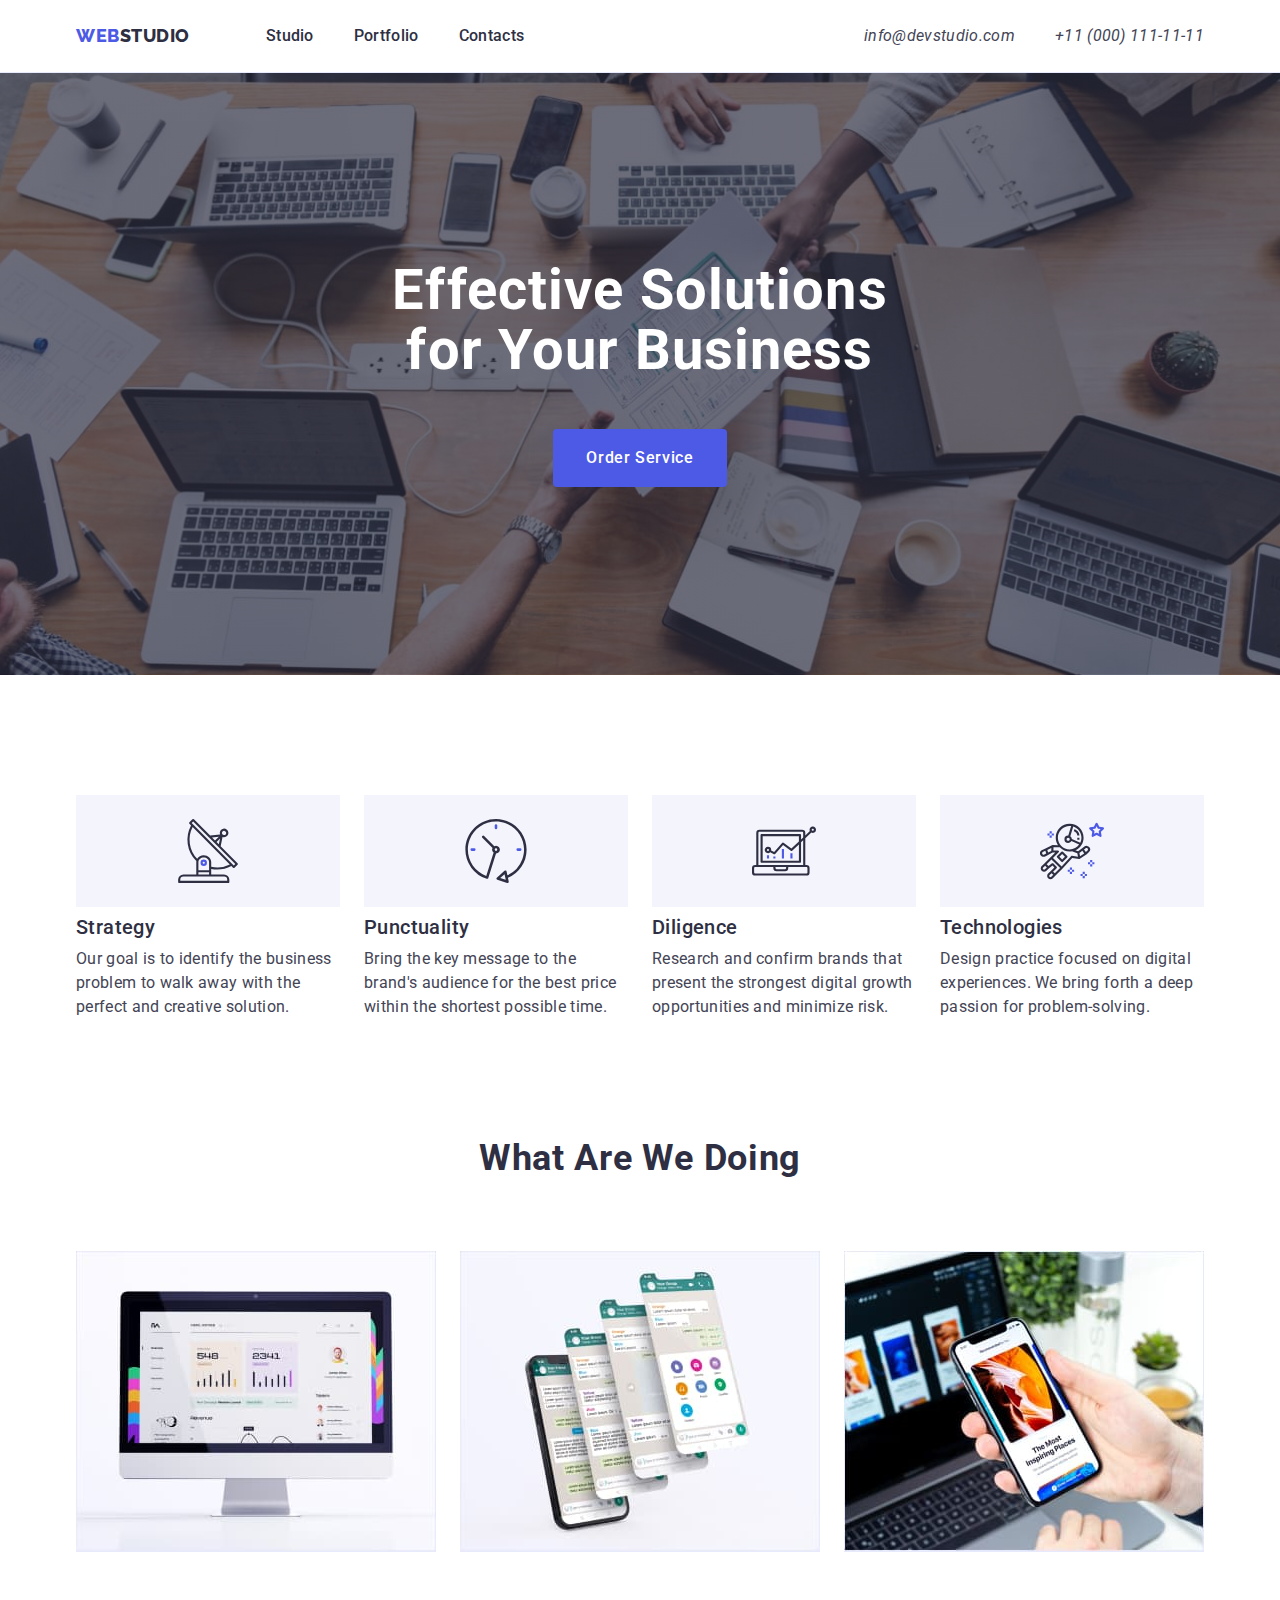
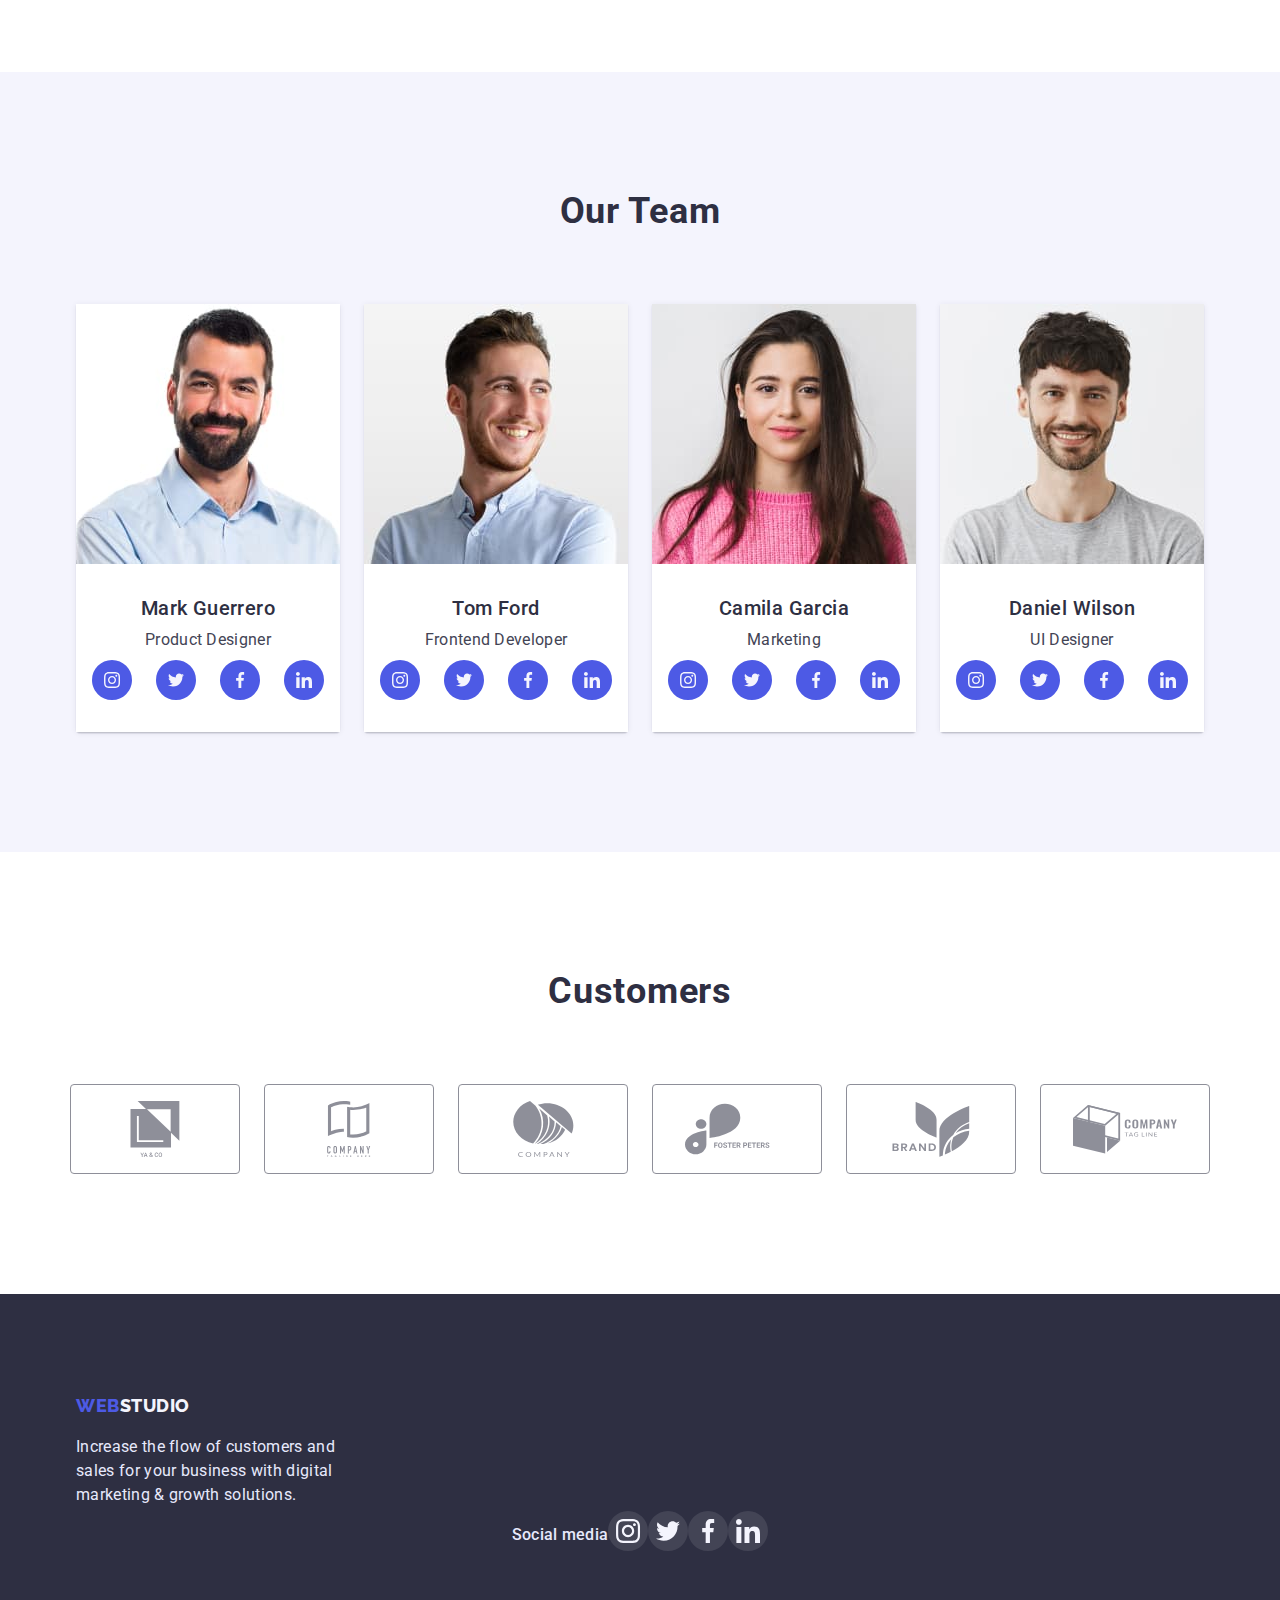
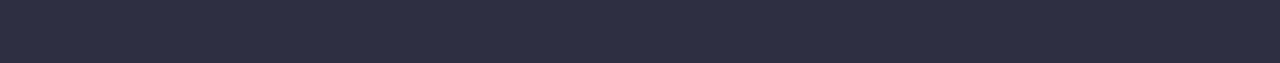
==== index.html @ e07c9d2b "Update index.html" ====
<!DOCTYPE html>
<html lang="en">
  <head>
    <meta charset="UTF-8" />
    <meta http-equiv="X-UA-Compatible" content="IE=edge" />
    <meta name="viewport" content="width=device-width, initial-scale=1.0" />
    <title>Studio</title>
    <link
      rel="stylesheet"
      href="https://cdnjs.cloudflare.com/ajax/libs/modern-normalize/1.1.0/modern-normalize.min.css"
      class=""
    />
    <link rel="preconnect" href="https://fonts.googleapis.com" />
    <link rel="preconnect" href="https://fonts.gstatic.com" crossorigin />
    <link
      href="https://fonts.googleapis.com/css2?family=Raleway:wght@800&family=Roboto:wght@400;500;700;900&display=swap"
      rel="stylesheet"
    />
    <link rel="stylesheet" href="./css/style.css" />
  </head>
  <body class="page">
    <!-- HEADER -->
    <header class="page-header">
      <!-- HEADER NAVIGATION -->
      <div class="container">
        <nav class="main-nav">
          <a class="logo" href="./index.html"
            ><span class="web">WEB</span><span class="studio">STUDIO</span></a
          >
          <ul class="site-nav list">
            <li class="item"><a href="./index.html" class="link">Studio</a></li>
            <li class="item">
              <a href="./portfolio.html" class="link">Portfolio</a>
            </li>
            <li class="item"><a href="" class="link">Contacts</a></li>
          </ul>

          <!-- CONTACTS -->
          <address class="main-contacts">
            <ul class="contacts list">
              <li class="item">
                <a href="mailto:info@devstudio.com" class="link"
                  >info@devstudio.com</a
                >
              </li>
              <li class="item">
                <a href="tel:+110001111111" class="link">
                  +11 (000) 111-11-11</a
                >
              </li>
            </ul>
          </address>
        </nav>
      </div>
    </header>

    <!-- MAIN CONTENT -->
    <main>
      <!-- HERO -->
      <section class="hero">
        <div class="container">
          <h1 class="hero-title">
            Effective Solutions <br />
            for Your Business
          </h1>
          <button type="button" class="header-button">Order Service</button>
        </div>
      </section>

      <!-- OUR FEATURES -->
      <section class="section">
        <!--HIDDEN H2 SECTION -->
        <h2 class="hidden">Section2</h2>
        <div class="container">
          <ul class="feature-list list">
            <li class="item icon-strategy">
              <h3 class="title">Strategy</h3>
              <p>
                Our goal is to identify the business problem to walk away with
                the perfect and creative solution.
              </p>
            </li>
            <li class="item icon-punctuality">
              <h3 class="title">Punctuality</h3>
              <p>
                Bring the key message to the brand's audience for the best price
                within the shortest possible time.
              </p>
            </li>
            <li class="item icon-diligence">
              <h3 class="title">Diligence</h3>
              <p>
                Research and confirm brands that present the strongest digital
                growth opportunities and minimize risk.
              </p>
            </li>
            <li class="item item-technologies">
              <h3 class="title">Technologies</h3>
              <p>
                Design practice focused on digital experiences. We bring forth a
                deep passion for problem-solving.
              </p>
            </li>
          </ul>
        </div>
      </section>

      <!-- WHAT ARE WE DOING SECTION -->
      <section class="section no-padding">
        <div class="container">
          <h2 class="section-title centered">What are we doing</h2>
          <ul class="our-work list">
            <li class="item">
              <img src="./images/img1.jpg" alt="What we can do 1" width="360" />
            </li>
            <li class="item">
              <img src="./images/img2.jpg" alt="What we can do 2" width="360" />
            </li>
            <li class="item">
              <img src="./images/img3.jpg" alt="What we can do 3" width="360" />
            </li>
          </ul>
        </div>
      </section>

      <!-- OUR TEAM -->
      <section class="section our-team">
        <div class="container">
          <h2 class="section-title centered">Our Team</h2>
          <ul class="team-list list">
            <li class="item">
              <img src="./images/photo1.jpg" alt="Mard Guerrero" width="264" />
              <div class="team">
                <h3 class="title">Mark Guerrero</h3>
                <p class="text">Product Designer</p>
                <div class="svg-container">
                  <svg class="social">
                    <use href="./images/symbol-defs.svg#icon-instagram-1"></use>
                  </svg>
                  <svg class="social">
                    <use href="./images/symbol-defs.svg#icon-twitter-1"></use>
                  </svg>
                  <svg class="social">
                    <use href="./images/symbol-defs.svg#icon-facebook-1"></use>
                  </svg>
                  <svg class="social">
                    <use href="./images/symbol-defs.svg#icon-linkedin-1"></use>
                  </svg>
                </div>
              </div>
            </li>
            <li class="item">
              <img src="./images/photo2.jpg" alt="Tom Ford" width="264" />
              <div class="team">
                <h3 class="title">Tom Ford</h3>
                <p class="text">Frontend Developer</p>
                <div class="svg-container">
                  <svg class="social">
                    <use
                      class="soc-icons"
                      href="./images/symbol-defs.svg#icon-instagram-1"
                    ></use>
                  </svg>
                  <svg class="social">
                    <use
                      class="soc-icons"
                      href="./images/symbol-defs.svg#icon-twitter-1"
                    ></use>
                  </svg>
                  <svg class="social">
                    <use
                      class="soc-icons"
                      href="./images/symbol-defs.svg#icon-facebook-1"
                    ></use>
                  </svg>
                  <svg class="social">
                    <use
                      class="soc-icons"
                      href="./images/symbol-defs.svg#icon-linkedin-1"
                    ></use>
                  </svg>
                </div>
              </div>
            </li>
            <li class="item">
              <img src="./images/photo3.jpg" alt="Camila Garcia" width="264" />
              <div class="team">
                <h3 class="title">Camila Garcia</h3>
                <p class="text">Marketing</p>
                <div class="svg-container">
                  <svg class="social">
                    <use
                      class="soc-icons"
                      href="./images/symbol-defs.svg#icon-instagram-1"
                    ></use>
                  </svg>
                  <svg class="social">
                    <use
                      class="soc-icons"
                      href="./images/symbol-defs.svg#icon-twitter-1"
                    ></use>
                  </svg>
                  <svg class="social">
                    <use
                      class="soc-icons"
                      href="./images/symbol-defs.svg#icon-facebook-1"
                    ></use>
                  </svg>
                  <svg class="social">
                    <use
                      class="soc-icons"
                      href="./images/symbol-defs.svg#icon-linkedin-1"
                    ></use>
                  </svg>
                </div>
              </div>
            </li>
            <li class="item">
              <img src="./images/photo4.jpg" alt="Daniel Wilson" width="264" />
              <div class="team">
                <h3 class="title">Daniel Wilson</h3>
                <p class="text">UI Designer</p>
                <div class="svg-container">
                  <svg class="social">
                    <use
                      class="soc-icons"
                      href="./images/symbol-defs.svg#icon-instagram-1"
                    ></use>
                  </svg>
                  <svg class="social">
                    <use
                      class="soc-icons"
                      href="./images/symbol-defs.svg#icon-twitter-1"
                    ></use>
                  </svg>
                  <svg class="social">
                    <use
                      class="soc-icons"
                      href="./images/symbol-defs.svg#icon-facebook-1"
                    ></use>
                  </svg>
                  <svg class="social">
                    <use
                      class="soc-icons"
                      href="./images/symbol-defs.svg#icon-linkedin-1"
                    ></use>
                  </svg>
                </div>
              </div>
            </li>
          </ul>
        </div>
      </section>

      <!-- CUSTOMERS SECTION -->
      <section class="section">
        <h2 class="section-title centered">Customers</h2>
        <div class="container">
          <ul class="customers-list list">
            <li class="item">
              <div class="customers-container">
                <svg class="customers">
                  <use
                    href="./images/symbol-defs.svg#icon-company1"
                    class="customers-icon"
                  ></use>
                </svg>
              </div>
            </li>
            <li class="item">
              <div class="customers-container">
                <svg class="customers">
                  <use
                    href="./images/symbol-defs.svg#icon-company2"
                    class="customers-icon"
                  ></use>
                </svg>
              </div>
            </li>
            <li class="item">
              <div class="customers-container">
                <svg class="customers">
                  <use
                    href="./images/symbol-defs.svg#icon-company3"
                    class="customers-icon"
                  ></use>
                </svg>
              </div>
            </li>
            <li class="item">
              <div class="customers-container">
                <svg class="customers">
                  <use
                    href="./images/symbol-defs.svg#icon-company4"
                    class="customers-icon"
                  ></use>
                </svg>
              </div>
            </li>
            <li class="item">
              <div class="customers-container">
                <svg class="customers">
                  <use
                    href="./images/symbol-defs.svg#icon-company5"
                    class="customers-icon"
                  ></use>
                </svg>
              </div>
            </li>
            <li class="item">
              <div class="customers-container">
                <svg class="customers">
                  <use
                    href="./images/symbol-defs.svg#icon-company6"
                    class="customers-icon"
                  ></use>
                </svg>
              </div>
            </li>
          </ul>
        </div>
      </section>
    </main>

    <!-- FOOTER -->
    <footer class="footer">
      <div class="container">
        <a class="footer-logo" href="./index.html"
          ><span class="web">WEB</span><span class="studio">STUDIO</span></a
        >
        <p class="footer-text">
          Increase the flow of customers and sales for your business with
          digital marketing & growth solutions.
        </p>
        <div>
          <ul class="footer-social list">
            <p class="sec-footer-text">Social media</p>
            <li class="item">
              <svg class="footer-ico">
                <use href="./images/symbol-defs.svg#icon-instdark"></use>
              </svg>
            </li>
            <li class="item">
              <svg class="footer-ico">
                <use href="./images/symbol-defs.svg#icon-twitdark"></use>
              </svg>
            </li>
            <li class="item">
              <svg class="footer-ico">
                <use href="./images/symbol-defs.svg#icon-facedark"></use>
              </svg>
            </li>
            <li class="item">
              <svg class="footer-ico">
                <use href="./images/symbol-defs.svg#icon-indark"></use>
              </svg>
            </li>
          </ul>
        </div>
      </div>
    </footer>
  </body>
</html>
---- css/style.css ----
:root {
  --primary-text-color: #434455;
  --title-text-color: #2e2f42;
  --accent-color: #4d5ae5;
  --primary-bg-color: #ffffff;
  --sec-logo-color: #f4f4fd;
  --border-color: #e7e9fc;
  --black-color: #000000;
  --white-color: #ffffff;
  --sec-bg-color: #2e2f42;
  --sec-border-color: #8e8f99;
}

body {
  background-color: var(--primary-bg-color);
  color: var(--primary-text-color);

  font-family: "Roboto", sans-serif;
  font-weight: 400;
  font-size: 16px;
  line-height: 1.5;
  letter-spacing: 0.02em;
}

/* TOOLS */
.hidden {
  display: none;
}

.list {
  list-style: none;
  padding: 0;
  margin: 0;
}

.container {
  margin-left: auto;
  margin-right: auto;
  width: 1158px;
  padding-left: 15px;
  padding-right: 15px;
  /* outline: 2px solid tomato; */
}

/* PAGE HEADER */
.page-header {
  border-bottom: 1px solid var(--border-color);
  border-bottom: 1px solid #e7e9fc;
  box-shadow: 0px 2px 1px rgba(46, 47, 66, 0.08),
    0px 1px 1px rgba(46, 47, 66, 0.16), 0px 1px 6px rgba(46, 47, 66, 0.08);
}

img {
  display: block;
}

/* LOGO */
.logo {
  text-decoration: none;
}

.logo .studio,
.logo .web {
  text-decoration: none;
  color: var(--title-text-color);
  font-family: "Raleway", cursive;
  font-weight: 800;
  font-size: 18px;
  line-height: 1.33;
  letter-spacing: 0.03em;
}

.logo .web {
  color: var(--accent-color);
}

.footer-logo {
  text-decoration: none;
}

.footer-logo .web,
.footer-logo .studio {
  text-decoration: none;
  color: var(--accent-color);
  font-family: "Raleway", cursive;
  font-weight: 800;
  font-size: 18px;
  line-height: 1.33;
  letter-spacing: 0.03em;
}

.footer-logo .studio {
  color: var(--sec-logo-color);
}

/* HEADER NAVIGATION AND CONTACTS */
.main-nav {
  display: flex;
  align-items: center;
}

.main-contacts {
  display: flex;
  margin-left: auto;
}

.site-nav {
  display: flex;
  margin-left: 76px;
}

.contacts {
  display: flex;
}

.site-nav .item + .item,
.contacts .item + .item {
  margin-left: 40px;
}

.site-nav .link {
  display: block;
  padding-top: 24px;
  padding-bottom: 24px;

  color: var(--title-text-color);
  font-weight: 500;
  text-decoration: none;
}

.contacts .link {
  display: block;
  padding-top: 24px;
  padding-bottom: 24px;

  color: var(--primary-text-color);
  text-decoration: none;
}

.site-nav .link:hover,
.site-nav .link:focus {
  color: var(--accent-color);
}

.contacts .link:hover,
.contacts .link:focus {
  color: var(--accent-color);
}

/* HERO */
.hero-title {
  color: var(--white-color);
  font-weight: 700;
  font-size: 56px;
  line-height: 1.07;
  letter-spacing: 0.02em;

  margin-top: 0;
  margin-bottom: 48px;
}

.hero {
  text-align: center;
  max-width: 1440px;
  background-color: var(--sec-bg-color);
  background-image: linear-gradient(
      to right,
      rgba(46, 47, 66, 0.7),
      rgba(46, 47, 66, 0.7)
    ),
    url(../images/people-office\ 1.jpg);
  background-repeat: no-repeat;
  background-position: center;
  background-size: cover;
  margin-left: auto;
  margin-right: auto;
  padding-top: 188px;
  padding-bottom: 188px;
}

/* BUTTONS AND FILTERS-BUTTON */
.header-button {
  display: inline-block;
  color: var(--white-color);
  background-color: var(--accent-color);
  min-width: 169px;

  padding: 16px 32px;
  border-radius: 4px;

  cursor: pointer;
  font-weight: 500;
  font-size: 16px;
  line-height: 1.5;
  letter-spacing: 0.04em;
  text-decoration: none;
  text-align: center;
  border: 1px solid transparent;
}

.filters {
  /* background-color: tomato; */
  display: flex;
  justify-content: center;
  margin-bottom: 72px;
}

.filters .item + .item {
  margin-left: 24px;
}

.filters .link {
  display: inline-block;
  color: var(--accent-color);

  border-radius: 4px;
  padding: 12px 24px;
  font-weight: 500;
  font-size: 16px;
  line-height: 1.5;
  letter-spacing: 0.04em;
  text-decoration: none;
  border: none;
  cursor: pointer;
}

.filters .link:hover,
.filters .link:active {
  background-color: var(--accent-color);
  color: var(--white-color);
  box-shadow: 0px 3px 1px rgba(0, 0, 0, 0.1), 0px 2px 1px rgba(0, 0, 0, 0.08),
    0px 2px 2px rgba(0, 0, 0, 0.12);
  border-radius: 4px;
}

/* WHAT WE CAN DO */
.our-work {
  display: flex;
}

.our-work .item {
  border-bottom: 1px solid var(--border-color);
}

.our-work .item + .item {
  margin-left: 24px;
}

/* SECTIONS */
.section-title.centered {
  margin-top: 0;
  margin-bottom: 72px;
  text-align: center;
}

.section.no-padding {
  padding-top: 0;
  padding-bottom: 120px;
}

.section-title {
  margin-top: 0;
  margin-bottom: 0;
  color: var(--title-text-color);

  font-weight: 700;
  font-size: 36px;
  line-height: 1.11;

  letter-spacing: 0.02em;
  text-transform: capitalize;
}

.section {
  padding-top: 120px;
  padding-bottom: 120px;
}

.section-portfolio {
  padding-top: 96px;
  padding-bottom: 120px;
}

/* TEAM LIST */
.team-list .title {
  margin-top: 0;
  margin-bottom: 8px;

  color: var(--title-text-color);
  font-weight: 500;
  font-size: 20px;
  line-height: 1.2;
  letter-spacing: 0.02em;

  text-align: center;
}

.team-list .text {
  text-align: center;
  margin-top: 0;
  margin-bottom: 0;
}

.team-list {
  flex-wrap: wrap;
  display: flex;
}

.team-list .item + .item {
  margin-left: 24px;
}

.our-team {
  background-color: var(--sec-logo-color);
}

.team {
  background-color: var(--white-color);
  padding: 32px 16px 32px 16px;
}

.team-list .item {
  box-shadow: 0px 1px 6px rgba(46, 47, 66, 0.08),
    0px 1px 1px rgba(46, 47, 66, 0.16), 0px 2px 1px rgba(46, 47, 66, 0.08);
  border-radius: 0px 0px 4px 4px;
}

.social {
  padding: 0;
  border: none;
  width: 40px;
  height: 40px;
  margin-top: 8px;
  cursor: pointer;
}

.svg-container {
  display: flex;
  justify-content: center;
  align-items: center;
  margin: 0;
  padding: 0;
}

.team-list .social + .social {
  margin-left: 24px;
}

/* OUR APPROACH */
.feature-list .title {
  margin-top: 0;
  margin-bottom: 8px;

  color: var(--title-text-color);
  font-weight: 500;
  font-size: 20px;
  line-height: 1.2;
  letter-spacing: 0.02em;
}

.feature-list p {
  margin-top: 0;
  margin-bottom: 0;
}

.feature-list {
  display: flex;
}

.feature-list .item::before {
  display: block;
  content: "";
  height: 112px;
  margin-bottom: 8px;
  background-repeat: no-repeat;
  background-position: center;
  background-color: var(--sec-logo-color);
  /* outline: 1px solid black; */
}

.icon-strategy::before {
  background-image: url(../images/icon1.svg);
}

.icon-punctuality::before {
  background-image: url(../images/icon2.svg);
}

.icon-diligence::before {
  background-image: url(../images/icon3.svg);
}

.item-technologies::before {
  background-image: url(../images/icon4.svg);
}

.feature-list .item + .item {
  margin-left: 24px;
}

.feature-list .item {
  width: 264px;
}

/* OUR SERVICES */
.service-list .item {
  border-bottom: 1px solid var(--border-color);
  margin-right: 24px;
  margin-bottom: 48px;
}

.service-list .item:nth-child(3n) {
  margin-right: 0;
}

.service-list .item:nth-last-child(-n + 3) {
  margin-bottom: 0;
}

.service-list {
  display: flex;
  flex-wrap: wrap;
}

.service-list .title {
  margin-top: 0;
  margin-bottom: 8px;

  color: var(--title-text-color);
  font-weight: 500;
  font-size: 20px;
  line-height: 1.2;
  letter-spacing: 0.02em;
}

.service-list p {
  margin-top: 0;
  margin-bottom: 0;
}

.services {
  border-left: 1px solid var(--border-color);
  border-right: 1px solid var(--border-color);
  padding-top: 32px;
  padding-bottom: 32px;
  padding-left: 16px;
}

.service-list .item:hover {
  box-shadow: 0px 1px 6px rgba(46, 47, 66, 0.08),
    0px 1px 1px rgba(46, 47, 66, 0.16), 0px 2px 1px rgba(46, 47, 66, 0.08);
}

/* CUSTOMERS */
.customers-container {
  display: flex;
  justify-content: center;
  align-items: center;
  margin: 0;
  padding: 0;
}

.customers {
  width: 104px;
  height: 56px;
  border: none;
}

.customers-list {
  display: flex;
  justify-content: center;
  align-items: center;
  margin: 0;
  padding: 0;
}

.customers-list .item {
  padding: 16px 32px;
  border: none;
  border: 1px solid var(--sec-border-color);
  border-radius: 4px;
  cursor: pointer;
}

.customers-list .item + .item {
  margin-left: 24px;
}

/* FOOTER */

.footer-text {
  width: 264px;
  margin-top: 16px;
  margin-bottom: 0;
  color: var(--border-color);
}

.footer {
  margin-top: 0;
  margin-bottom: 0;
  background-color: var(--sec-bg-color);
}

.footer .container {
  padding-top: 100px;
  padding-bottom: 100px;
}

.footer-social {
  display: flex;
  align-items: center;
  justify-content: center;
}

.footer-ico {
  width: 40px;
  height: 40px;
}

.sec-footer-text {
  font-weight: 500;
  color: var(--border-color);
}
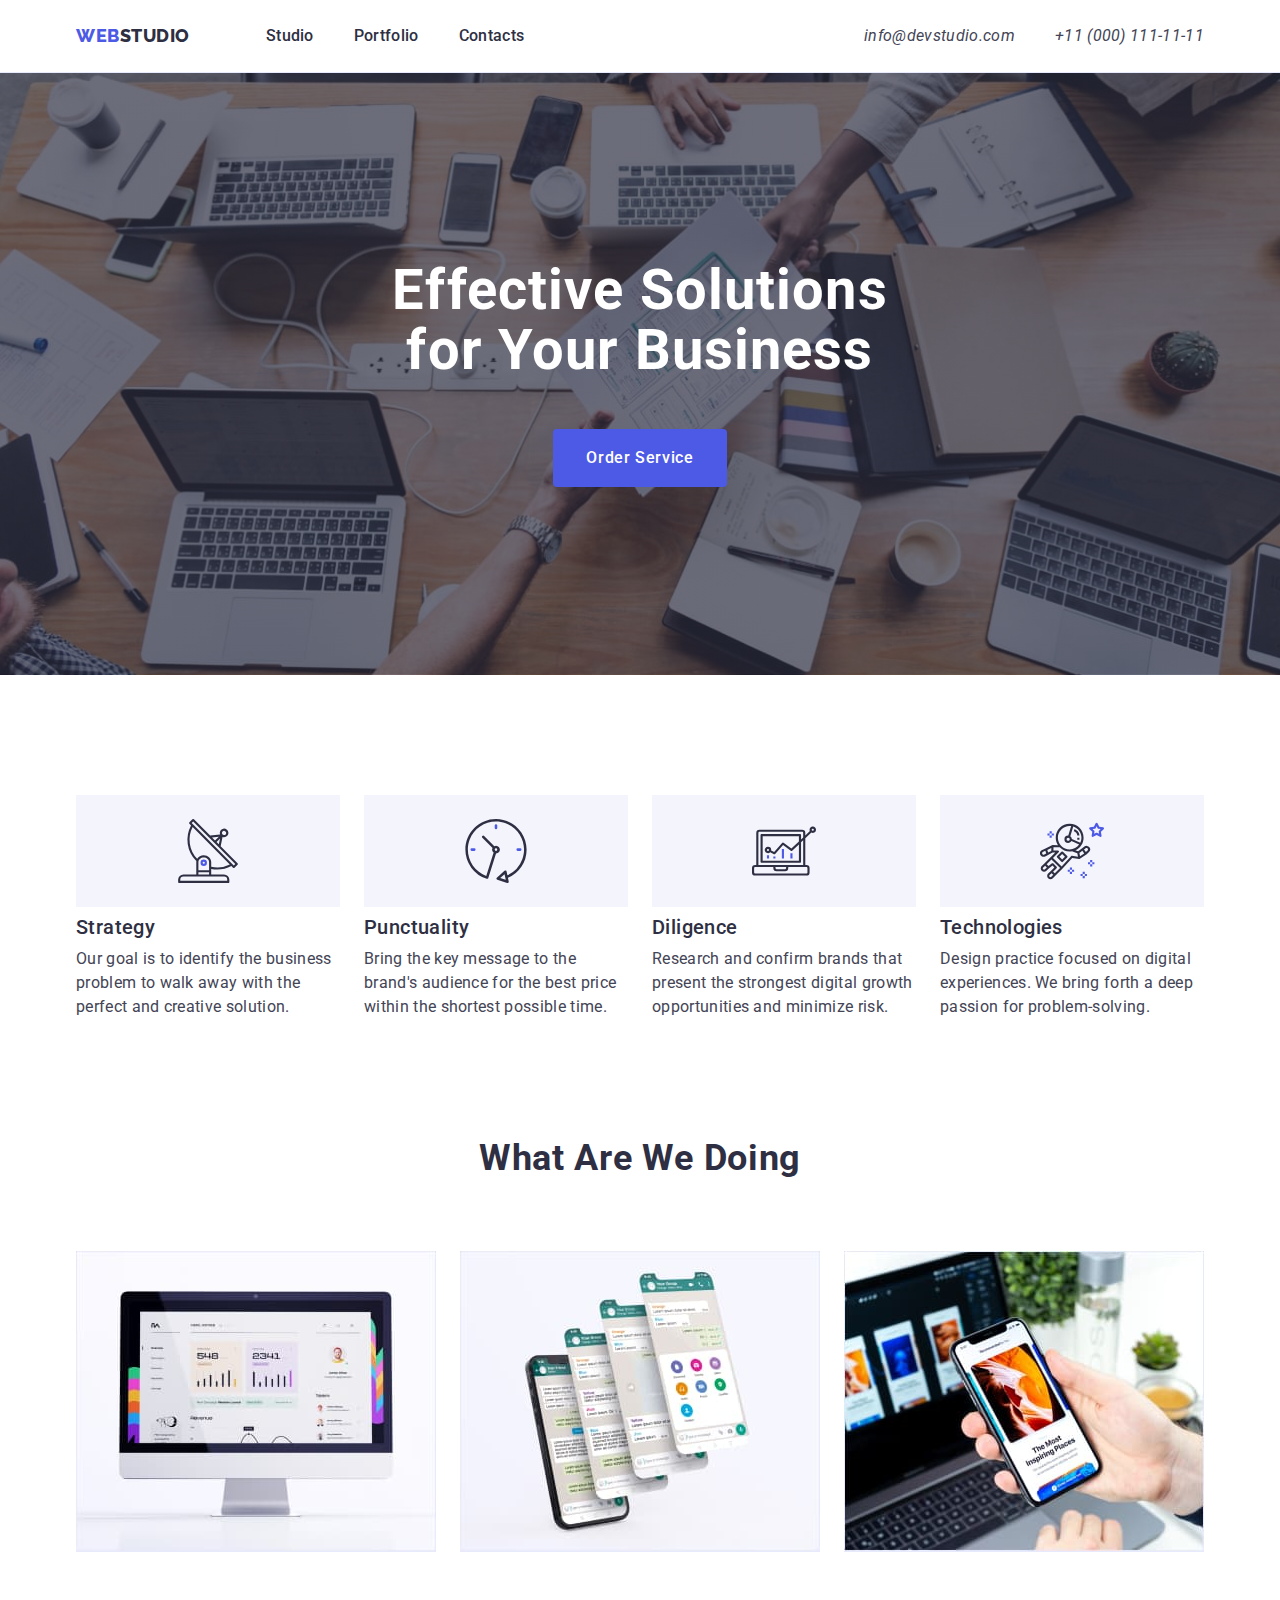
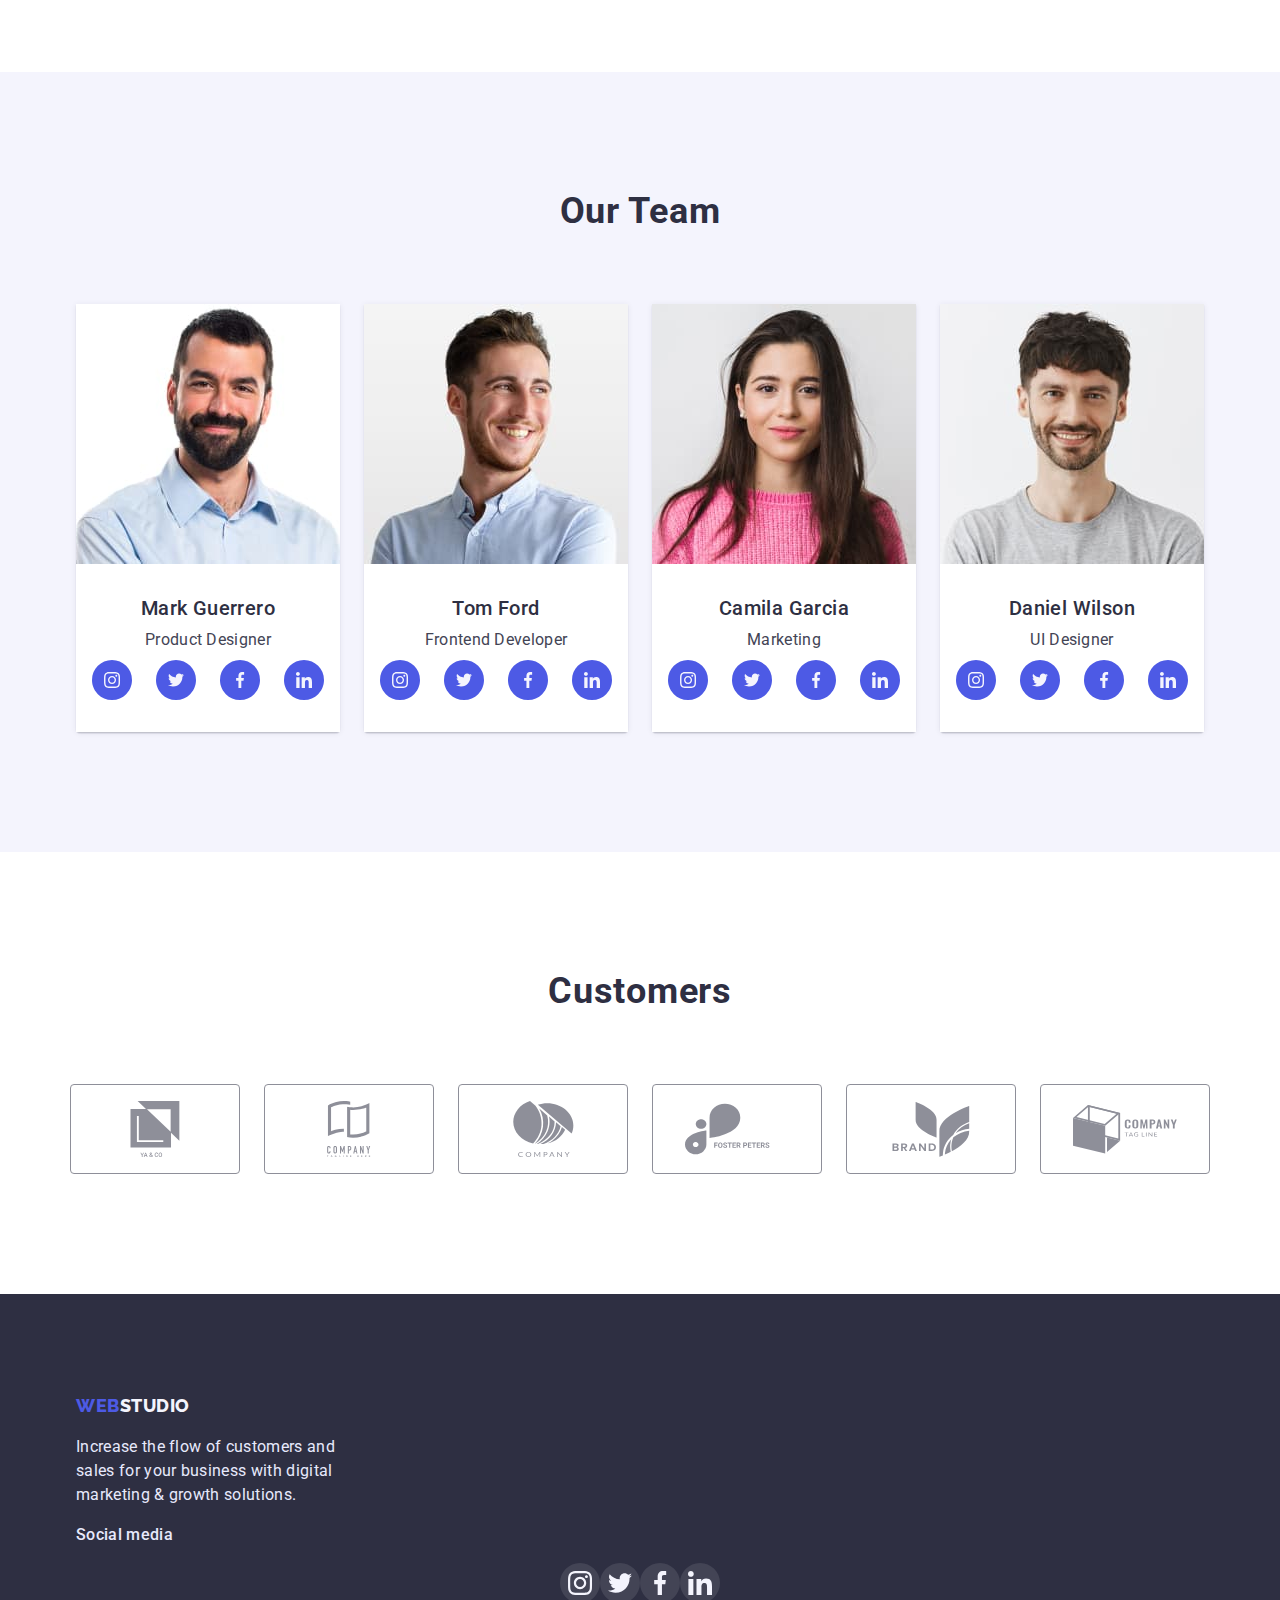
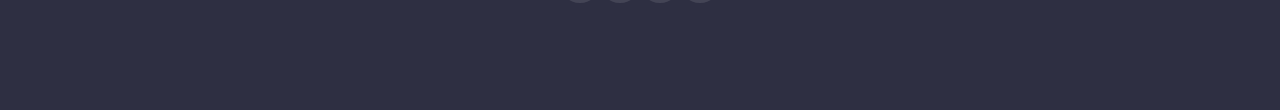
==== commit 2454ef70: "Update index.html" ====
--- a/index.html
+++ b/index.html
@@ -333,8 +333,8 @@
           digital marketing & growth solutions.
         </p>
         <div>
+          <p class="sec-footer-text">Social media</p>
           <ul class="footer-social list">
-            <p class="sec-footer-text">Social media</p>
             <li class="item">
               <svg class="footer-ico">
                 <use href="./images/symbol-defs.svg#icon-instdark"></use>
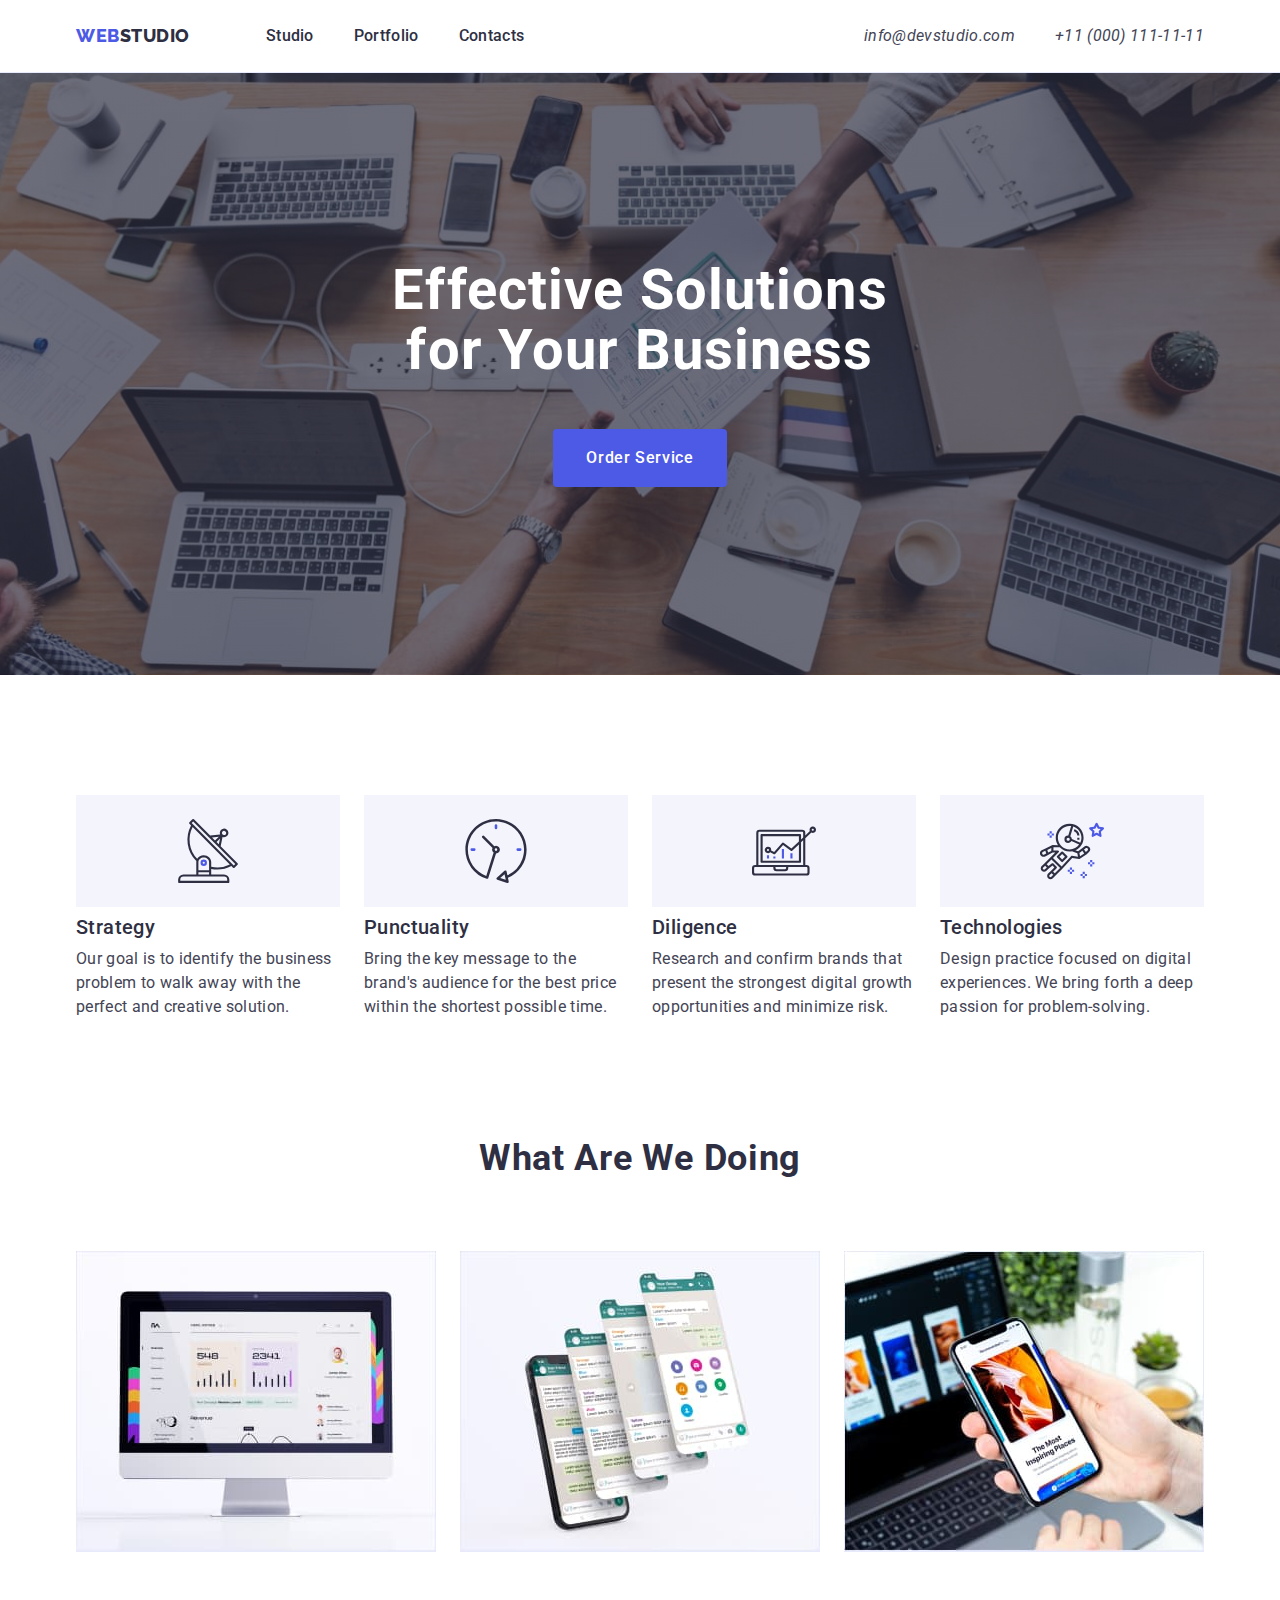
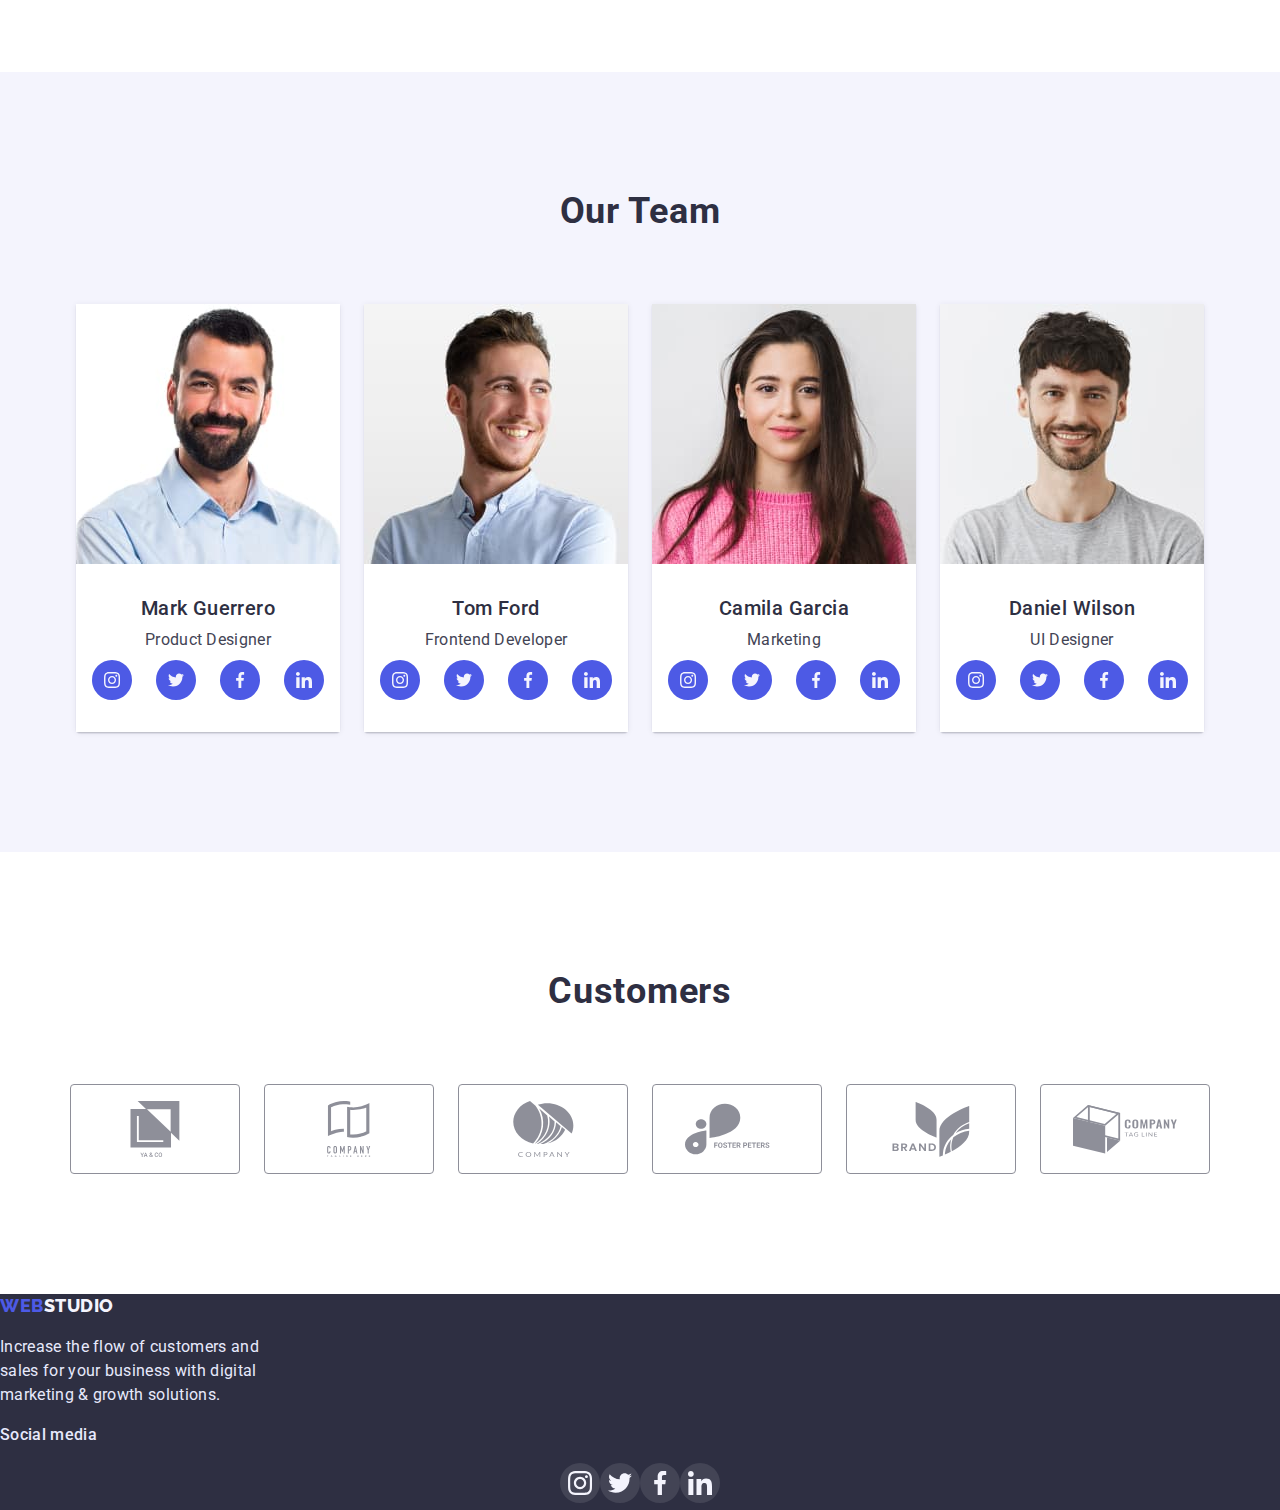
==== commit b5f935f0: "Update index.html" ====
--- a/index.html
+++ b/index.html
@@ -324,14 +324,17 @@
 
     <!-- FOOTER -->
     <footer class="footer">
-      <div class="container">
-        <a class="footer-logo" href="./index.html"
-          ><span class="web">WEB</span><span class="studio">STUDIO</span></a
-        >
-        <p class="footer-text">
-          Increase the flow of customers and sales for your business with
-          digital marketing & growth solutions.
-        </p>
+      <div class="container-footer">
+        <div classs="footer-logo-text">
+          <a class="footer-logo" href="./index.html"
+            ><span class="web">WEB</span><span class="studio">STUDIO</span></a
+          >
+          <p class="footer-text">
+            Increase the flow of customers and sales for your business with
+            digital marketing & growth solutions.
+          </p>
+        </div>
+
         <div>
           <p class="sec-footer-text">Social media</p>
           <ul class="footer-social list">
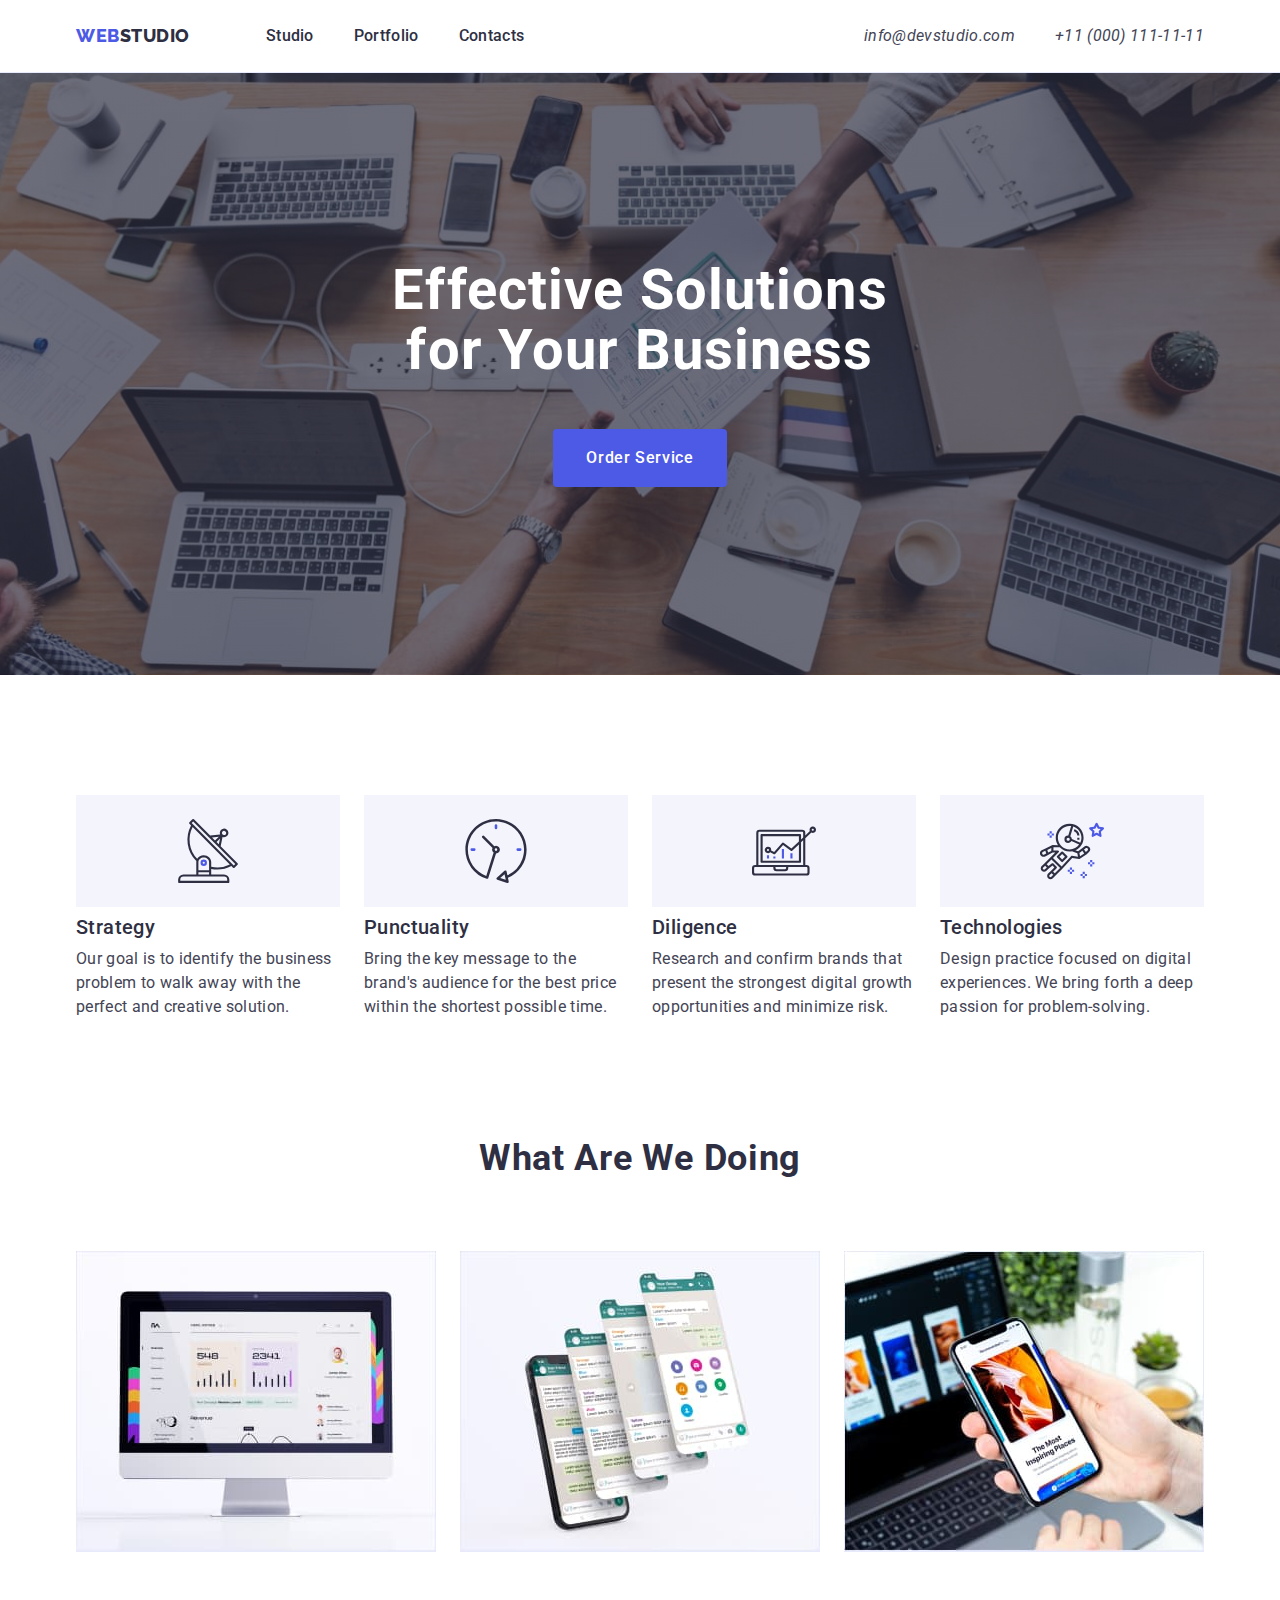
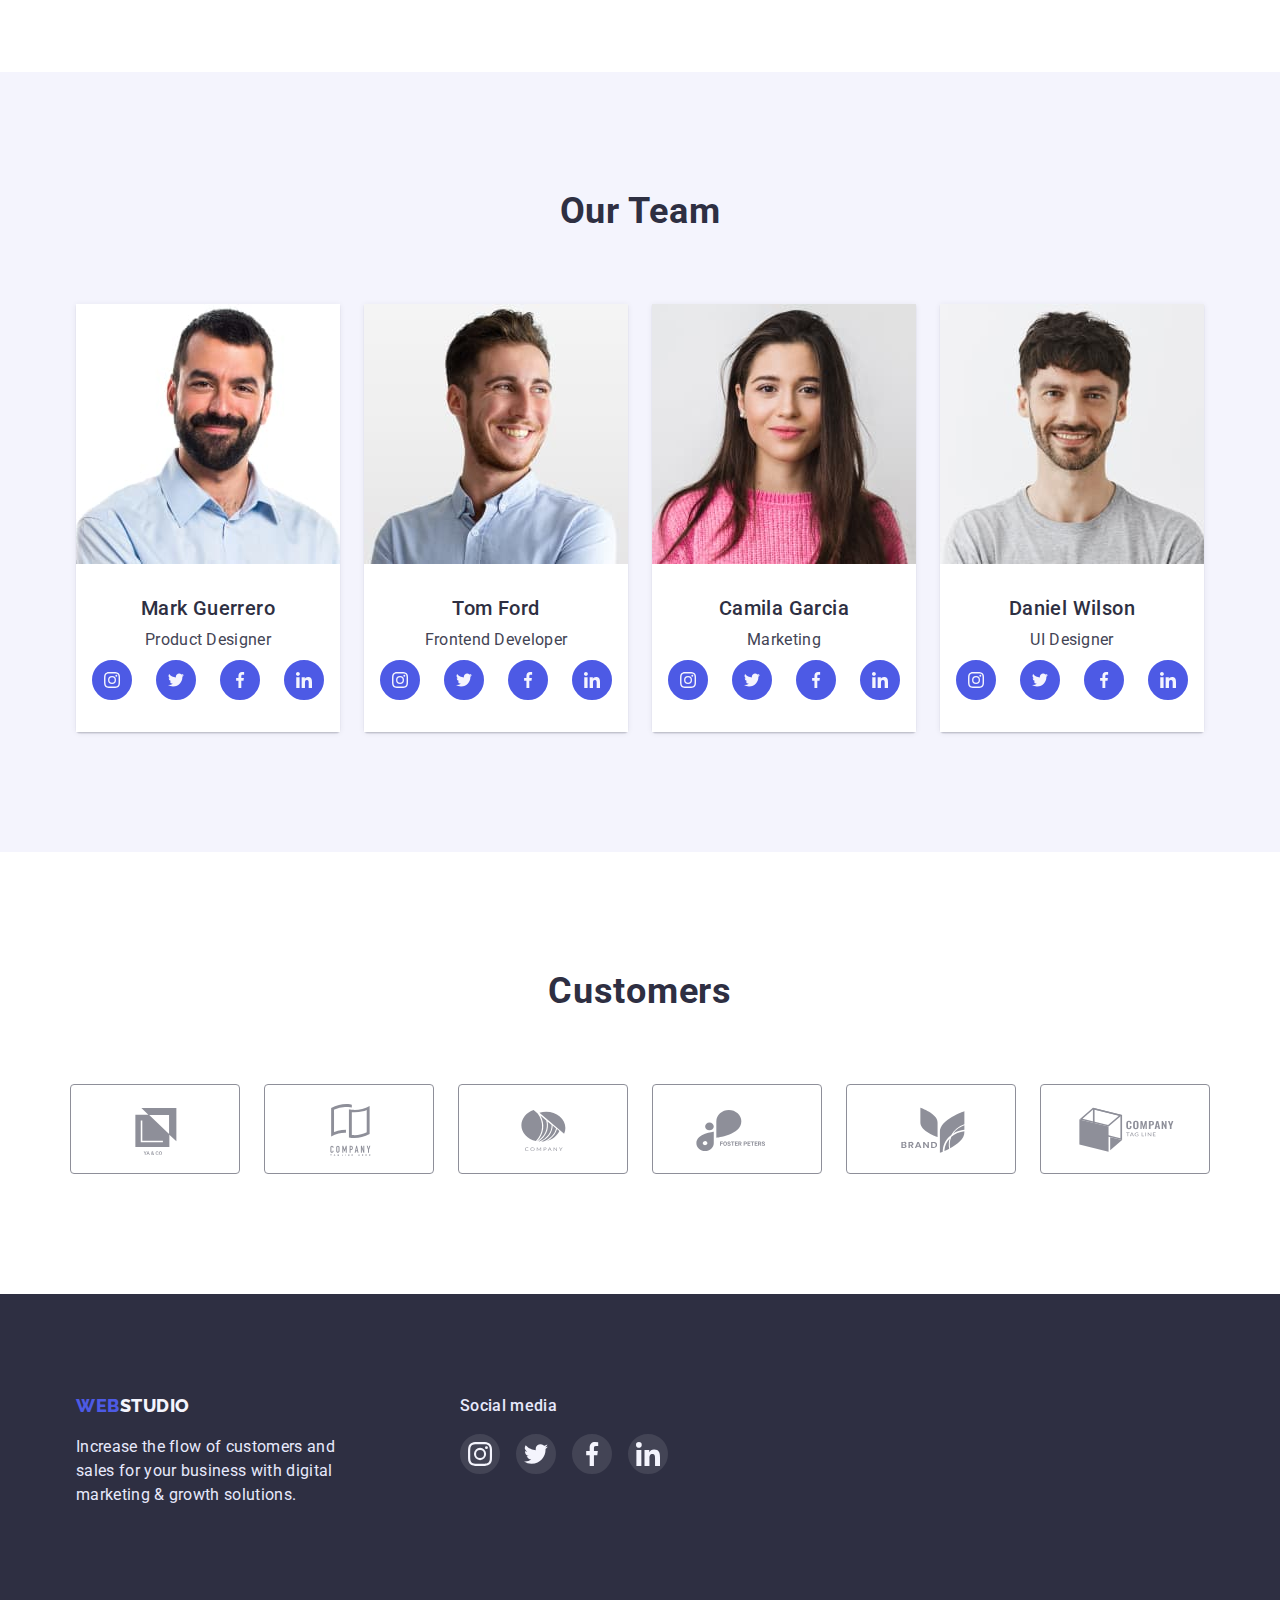
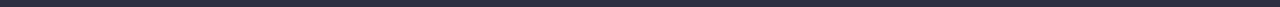
==== commit e644245a: "Update index.html" ====
--- a/index.html
+++ b/index.html
@@ -258,64 +258,46 @@
         <div class="container">
           <ul class="customers-list list">
             <li class="item">
-              <div class="customers-container">
-                <svg class="customers">
-                  <use
-                    href="./images/symbol-defs.svg#icon-company1"
-                    class="customers-icon"
-                  ></use>
-                </svg>
-              </div>
-            </li>
-            <li class="item">
-              <div class="customers-container">
-                <svg class="customers">
-                  <use
-                    href="./images/symbol-defs.svg#icon-company2"
-                    class="customers-icon"
-                  ></use>
-                </svg>
-              </div>
-            </li>
-            <li class="item">
-              <div class="customers-container">
-                <svg class="customers">
-                  <use
-                    href="./images/symbol-defs.svg#icon-company3"
-                    class="customers-icon"
-                  ></use>
-                </svg>
-              </div>
-            </li>
-            <li class="item">
-              <div class="customers-container">
-                <svg class="customers">
-                  <use
-                    href="./images/symbol-defs.svg#icon-company4"
-                    class="customers-icon"
-                  ></use>
-                </svg>
-              </div>
-            </li>
-            <li class="item">
-              <div class="customers-container">
-                <svg class="customers">
-                  <use
-                    href="./images/symbol-defs.svg#icon-company5"
-                    class="customers-icon"
-                  ></use>
-                </svg>
-              </div>
-            </li>
-            <li class="item">
-              <div class="customers-container">
-                <svg class="customers">
-                  <use
-                    href="./images/symbol-defs.svg#icon-company6"
-                    class="customers-icon"
-                  ></use>
-                </svg>
-              </div>
+              <a href="">
+                <svg class="link-customers">
+                  <use href="./images/symbol-defs.svg#icon-Logo"></use>
+                </svg>
+              </a>
+            </li>
+            <li class="item">
+              <a href="">
+                <svg class="link-customers">
+                  <use href="./images/symbol-defs.svg#icon-logo2"></use>
+                </svg>
+              </a>
+            </li>
+            <li class="item">
+              <a href="">
+                <svg class="link-customers">
+                  <use href="./images/symbol-defs.svg#icon-Logo3"></use>
+                </svg>
+              </a>
+            </li>
+            <li class="item">
+              <a href="">
+                <svg class="link-customers">
+                  <use href="./images/symbol-defs.svg#icon-Logo4"></use>
+                </svg>
+              </a>
+            </li>
+            <li class="item">
+              <a href="">
+                <svg class="link-customers">
+                  <use href="./images/symbol-defs.svg#icon-Logo5"></use>
+                </svg>
+              </a>
+            </li>
+            <li class="item">
+              <a href="">
+                <svg class="link-customers">
+                  <use href="./images/symbol-defs.svg#icon-Logo6"></use>
+                </svg>
+              </a>
             </li>
           </ul>
         </div>
@@ -324,7 +306,7 @@
 
     <!-- FOOTER -->
     <footer class="footer">
-      <div class="container-footer">
+      <div class="container wrapper">
         <div classs="footer-logo-text">
           <a class="footer-logo" href="./index.html"
             ><span class="web">WEB</span><span class="studio">STUDIO</span></a
--- a/css/style.css
+++ b/css/style.css
@@ -461,8 +461,6 @@
 }
 
 .customers {
-  width: 104px;
-  height: 56px;
   border: none;
 }
 
@@ -479,11 +477,16 @@
   border: none;
   border: 1px solid var(--sec-border-color);
   border-radius: 4px;
-  cursor: pointer;
 }
 
 .customers-list .item + .item {
   margin-left: 24px;
+}
+
+.link-customers {
+  display: block;
+  width: 104px;
+  height: 56px;
 }
 
 /* FOOTER */
@@ -493,6 +496,7 @@
   margin-top: 16px;
   margin-bottom: 0;
   color: var(--border-color);
+  margin-right: 120px;
 }
 
 .footer {
@@ -501,15 +505,21 @@
   background-color: var(--sec-bg-color);
 }
 
-.footer .container {
+.footer .container-footer {
   padding-top: 100px;
   padding-bottom: 100px;
 }
 
 .footer-social {
   display: flex;
-  align-items: center;
-  justify-content: center;
+}
+
+.footer-social .footer-ico {
+  display: block;
+}
+
+.footer-social .item + .item {
+  margin-left: 16px;
 }
 
 .footer-ico {
@@ -520,4 +530,12 @@
 .sec-footer-text {
   font-weight: 500;
   color: var(--border-color);
-}
+  margin: 0;
+  margin-bottom: 16px;
+}
+
+.container.wrapper {
+  padding-top: 100px;
+  padding-bottom: 100px;
+  display: flex;
+}
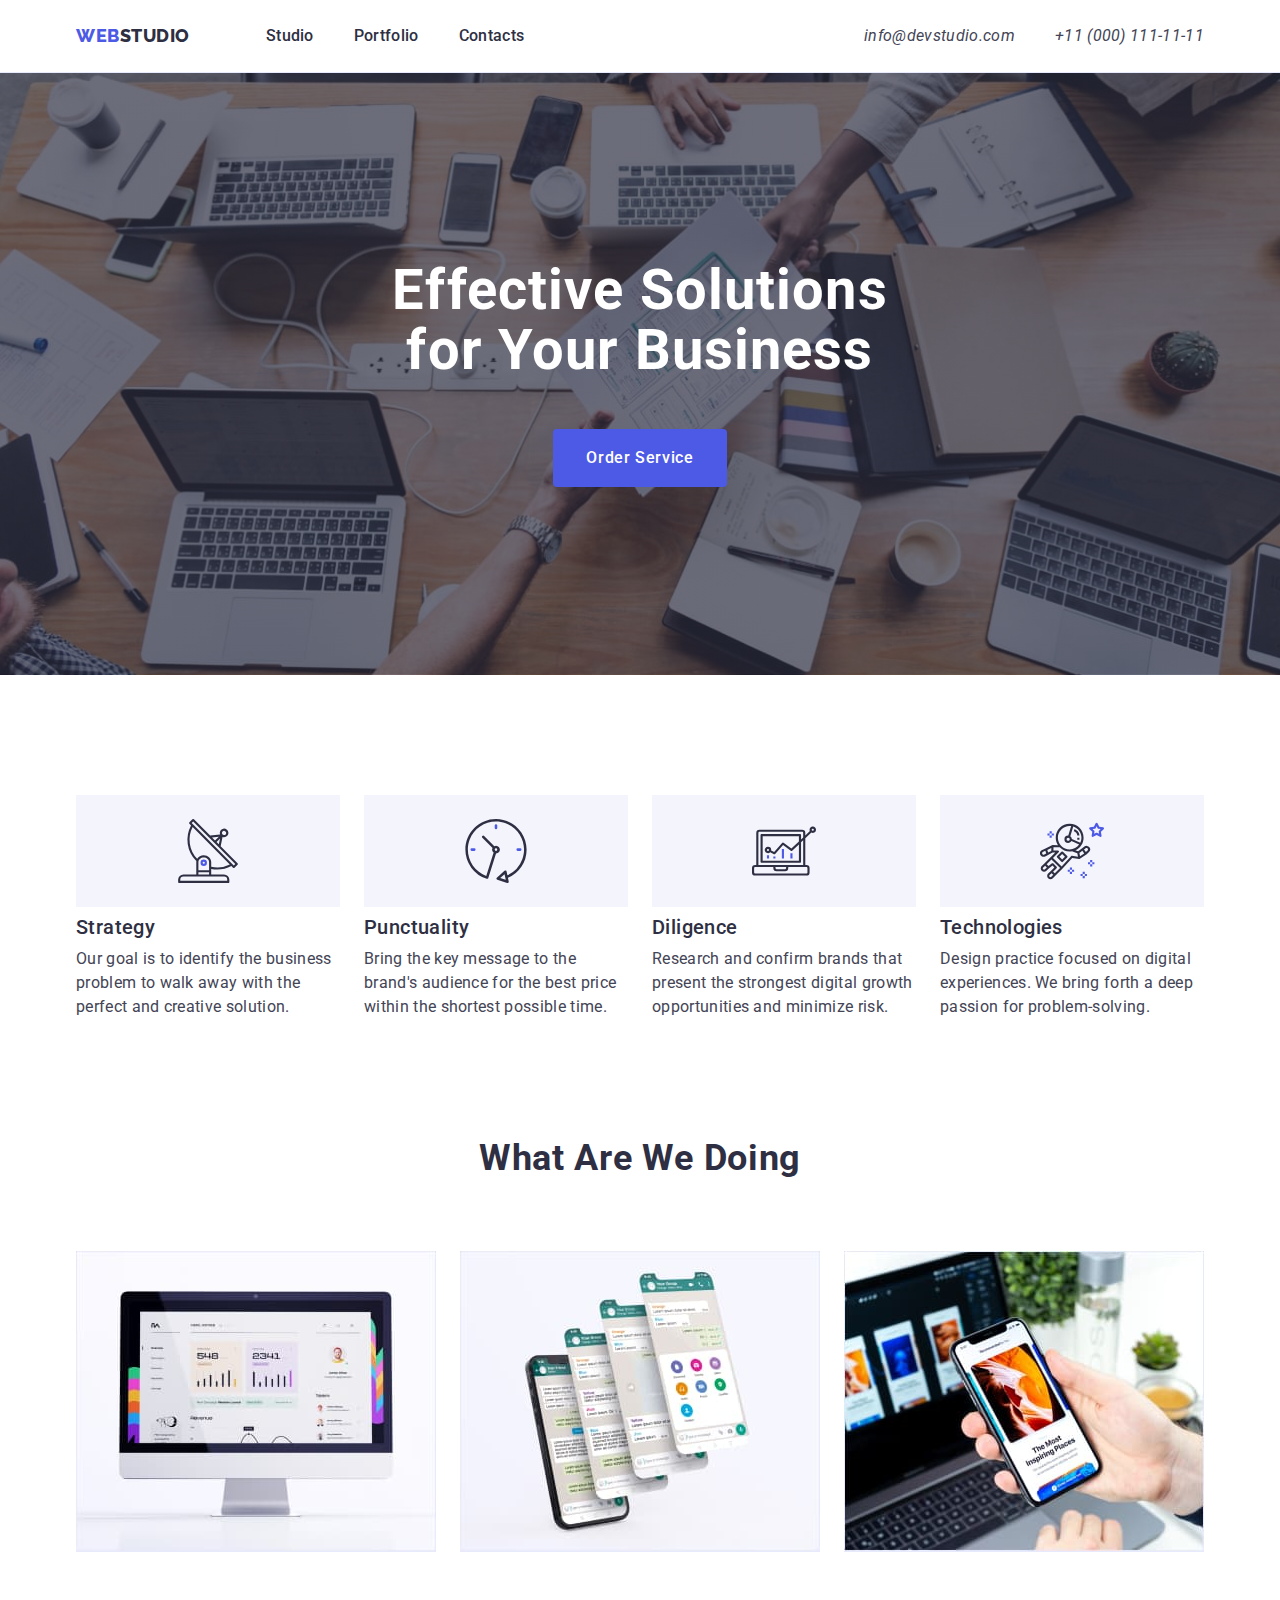
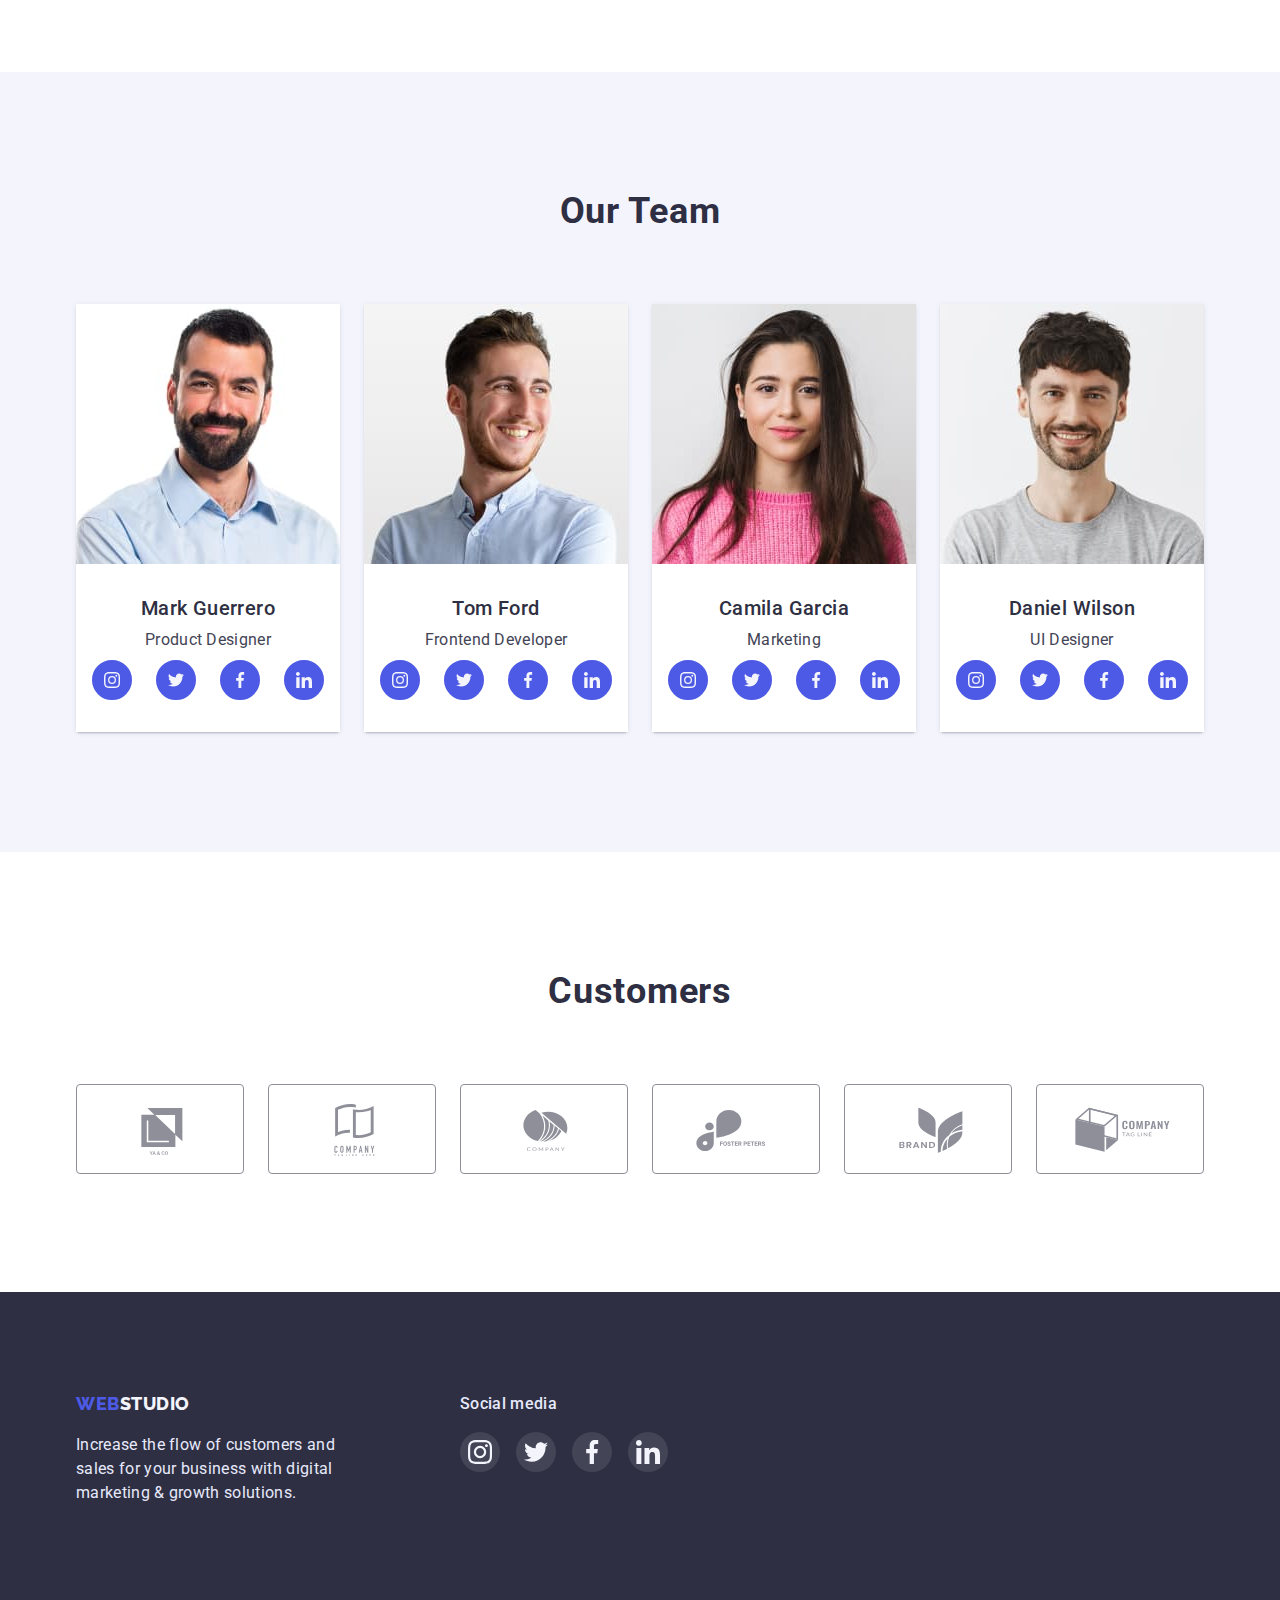
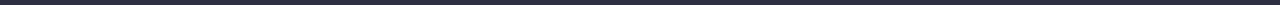
==== commit e6a27dae: "Update index.html" ====
--- a/index.html
+++ b/index.html
@@ -258,44 +258,54 @@
         <div class="container">
           <ul class="customers-list list">
             <li class="item">
-              <a href="">
-                <svg class="link-customers">
-                  <use href="./images/symbol-defs.svg#icon-Logo"></use>
-                </svg>
-              </a>
-            </li>
-            <li class="item">
-              <a href="">
-                <svg class="link-customers">
-                  <use href="./images/symbol-defs.svg#icon-logo2"></use>
-                </svg>
-              </a>
-            </li>
-            <li class="item">
-              <a href="">
-                <svg class="link-customers">
-                  <use href="./images/symbol-defs.svg#icon-Logo3"></use>
-                </svg>
-              </a>
-            </li>
-            <li class="item">
-              <a href="">
-                <svg class="link-customers">
-                  <use href="./images/symbol-defs.svg#icon-Logo4"></use>
-                </svg>
-              </a>
-            </li>
-            <li class="item">
-              <a href="">
-                <svg class="link-customers">
-                  <use href="./images/symbol-defs.svg#icon-Logo5"></use>
-                </svg>
-              </a>
-            </li>
-            <li class="item">
-              <a href="">
-                <svg class="link-customers">
-                  <use href="./images/symbol-defs.svg#icon-Logo6"></use>
+              <a href="" class="customers-link">
+                <svg class="link-customers">
+                  <use href="./images/symbol-defs(bigsize).svg#icon-Logo"></use>
+                </svg>
+              </a>
+            </li>
+            <li class="item">
+              <a href="#" class="customers-link">
+                <svg class="link-customers">
+                  <use
+                    href="./images/symbol-defs(bigsize).svg#icon-logo2"
+                  ></use>
+                </svg>
+              </a>
+            </li>
+            <li class="item">
+              <a href="#" class="customers-link">
+                <svg class="link-customers">
+                  <use
+                    href="./images/symbol-defs(bigsize).svg#icon-Logo3"
+                  ></use>
+                </svg>
+              </a>
+            </li>
+            <li class="item">
+              <a href="#" class="customers-link">
+                <svg class="link-customers">
+                  <use
+                    href="./images/symbol-defs(bigsize).svg#icon-Logo4"
+                  ></use>
+                </svg>
+              </a>
+            </li>
+            <li class="item">
+              <a href="#" class="customers-link">
+                <svg class="link-customers">
+                  <use
+                    href="./images/symbol-defs(bigsize).svg#icon-Logo5"
+                  ></use>
+                </svg>
+              </a>
+            </li>
+            <li class="item">
+              <a href="#" class="customers-link">
+                <svg class="link-customers">
+                  <use
+                    href="./images/symbol-defs(bigsize).svg#icon-Logo6"
+                  ></use>
                 </svg>
               </a>
             </li>
@@ -307,7 +317,7 @@
     <!-- FOOTER -->
     <footer class="footer">
       <div class="container wrapper">
-        <div classs="footer-logo-text">
+        <div class="footer-logo-text">
           <a class="footer-logo" href="./index.html"
             ><span class="web">WEB</span><span class="studio">STUDIO</span></a
           >
@@ -322,22 +332,28 @@
           <ul class="footer-social list">
             <li class="item">
               <svg class="footer-ico">
-                <use href="./images/symbol-defs.svg#icon-instdark"></use>
+                <use
+                  href="./images/symbol-defs(bigsize).svg#icon-instdark"
+                ></use>
               </svg>
             </li>
             <li class="item">
               <svg class="footer-ico">
-                <use href="./images/symbol-defs.svg#icon-twitdark"></use>
+                <use
+                  href="./images/symbol-defs(bigsize).svg#icon-twitdark"
+                ></use>
               </svg>
             </li>
             <li class="item">
               <svg class="footer-ico">
-                <use href="./images/symbol-defs.svg#icon-facedark"></use>
+                <use
+                  href="./images/symbol-defs(bigsize).svg#icon-facedark"
+                ></use>
               </svg>
             </li>
             <li class="item">
               <svg class="footer-ico">
-                <use href="./images/symbol-defs.svg#icon-indark"></use>
+                <use href="./images/symbol-defs(bigsize).svg#icon-indark"></use>
               </svg>
             </li>
           </ul>
--- a/css/style.css
+++ b/css/style.css
@@ -9,6 +9,8 @@
   --white-color: #ffffff;
   --sec-bg-color: #2e2f42;
   --sec-border-color: #8e8f99;
+  --sec-header-button: #404bbf;
+  --social-color: #31d0aa;
 }
 
 body {
@@ -198,6 +200,11 @@
   border: 1px solid transparent;
 }
 
+.header-button:hover,
+.header-button:focus {
+  background-color: var(--sec-header-button);
+}
+
 .filters {
   /* background-color: tomato; */
   display: flex;
@@ -225,7 +232,8 @@
 }
 
 .filters .link:hover,
-.filters .link:active {
+.filters .link:active,
+.filters .link:focus {
   background-color: var(--accent-color);
   color: var(--white-color);
   box-shadow: 0px 3px 1px rgba(0, 0, 0, 0.1), 0px 2px 1px rgba(0, 0, 0, 0.08),
@@ -472,31 +480,47 @@
   padding: 0;
 }
 
+.customers-list .item + .item {
+  margin-left: 24px;
+}
+
+.link-customers {
+  display: block;
+  width: 104px;
+  height: 56px;
+  /* fill: var(--sec-border-color); */
+}
+
 .customers-list .item {
-  padding: 16px 32px;
-  border: none;
+  width: 168px;
+  height: 88px;
+}
+
+.customers-link {
+  display: block;
+  width: 100%;
   border: 1px solid var(--sec-border-color);
   border-radius: 4px;
-}
-
-.customers-list .item + .item {
-  margin-left: 24px;
-}
-
-.link-customers {
-  display: block;
-  width: 104px;
-  height: 56px;
+  padding: 16px 32px;
+  fill: var(--sec-border-color);
+}
+
+.customers-link:hover,
+.customers-link:focus {
+  border: 1px solid var(--sec-header-button);
+  fill: var(--sec-header-button);
 }
 
 /* FOOTER */
+.footer-logo-text {
+  margin-right: 120px;
+}
 
 .footer-text {
   width: 264px;
   margin-top: 16px;
   margin-bottom: 0;
   color: var(--border-color);
-  margin-right: 120px;
 }
 
 .footer {
@@ -525,6 +549,11 @@
 .footer-ico {
   width: 40px;
   height: 40px;
+  fill: rgba(255, 255, 255, 0.1);
+}
+
+.footer-ico:hover {
+  fill: var(--social-color);
 }
 
 .sec-footer-text {
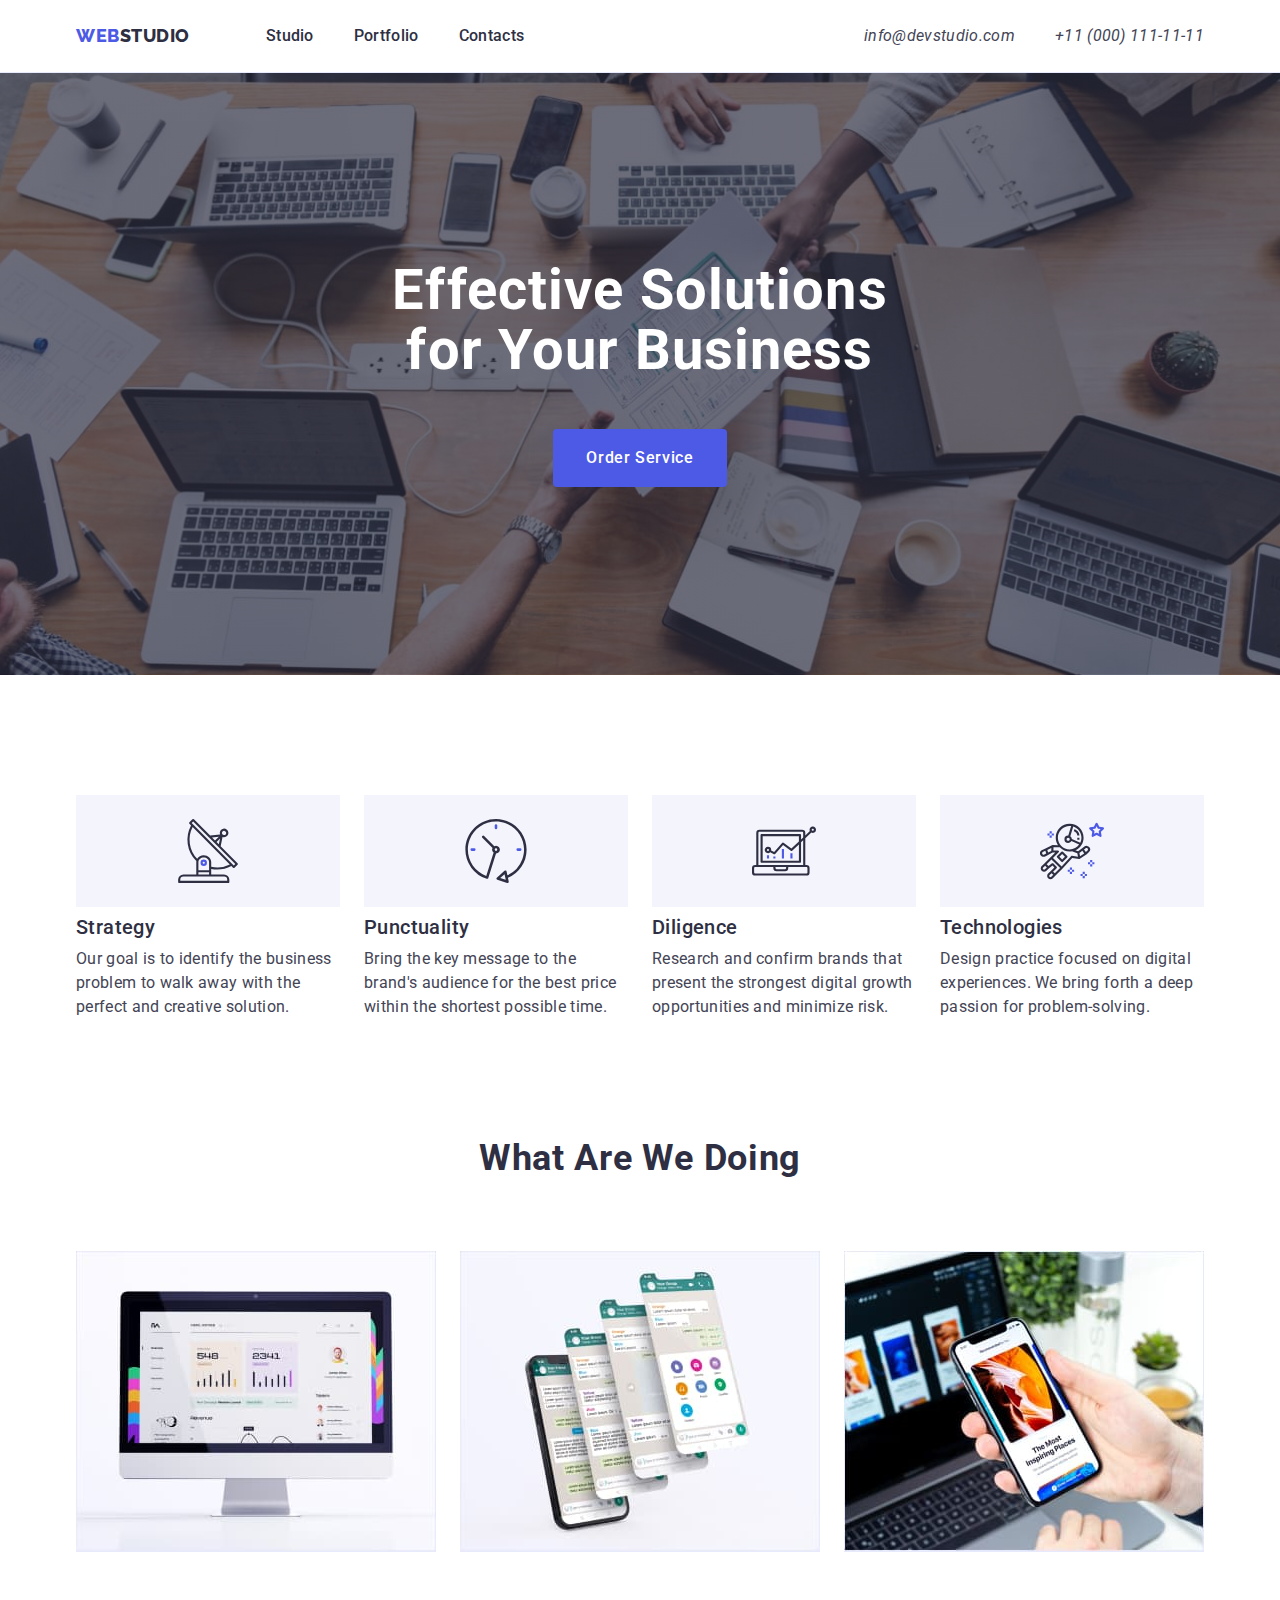
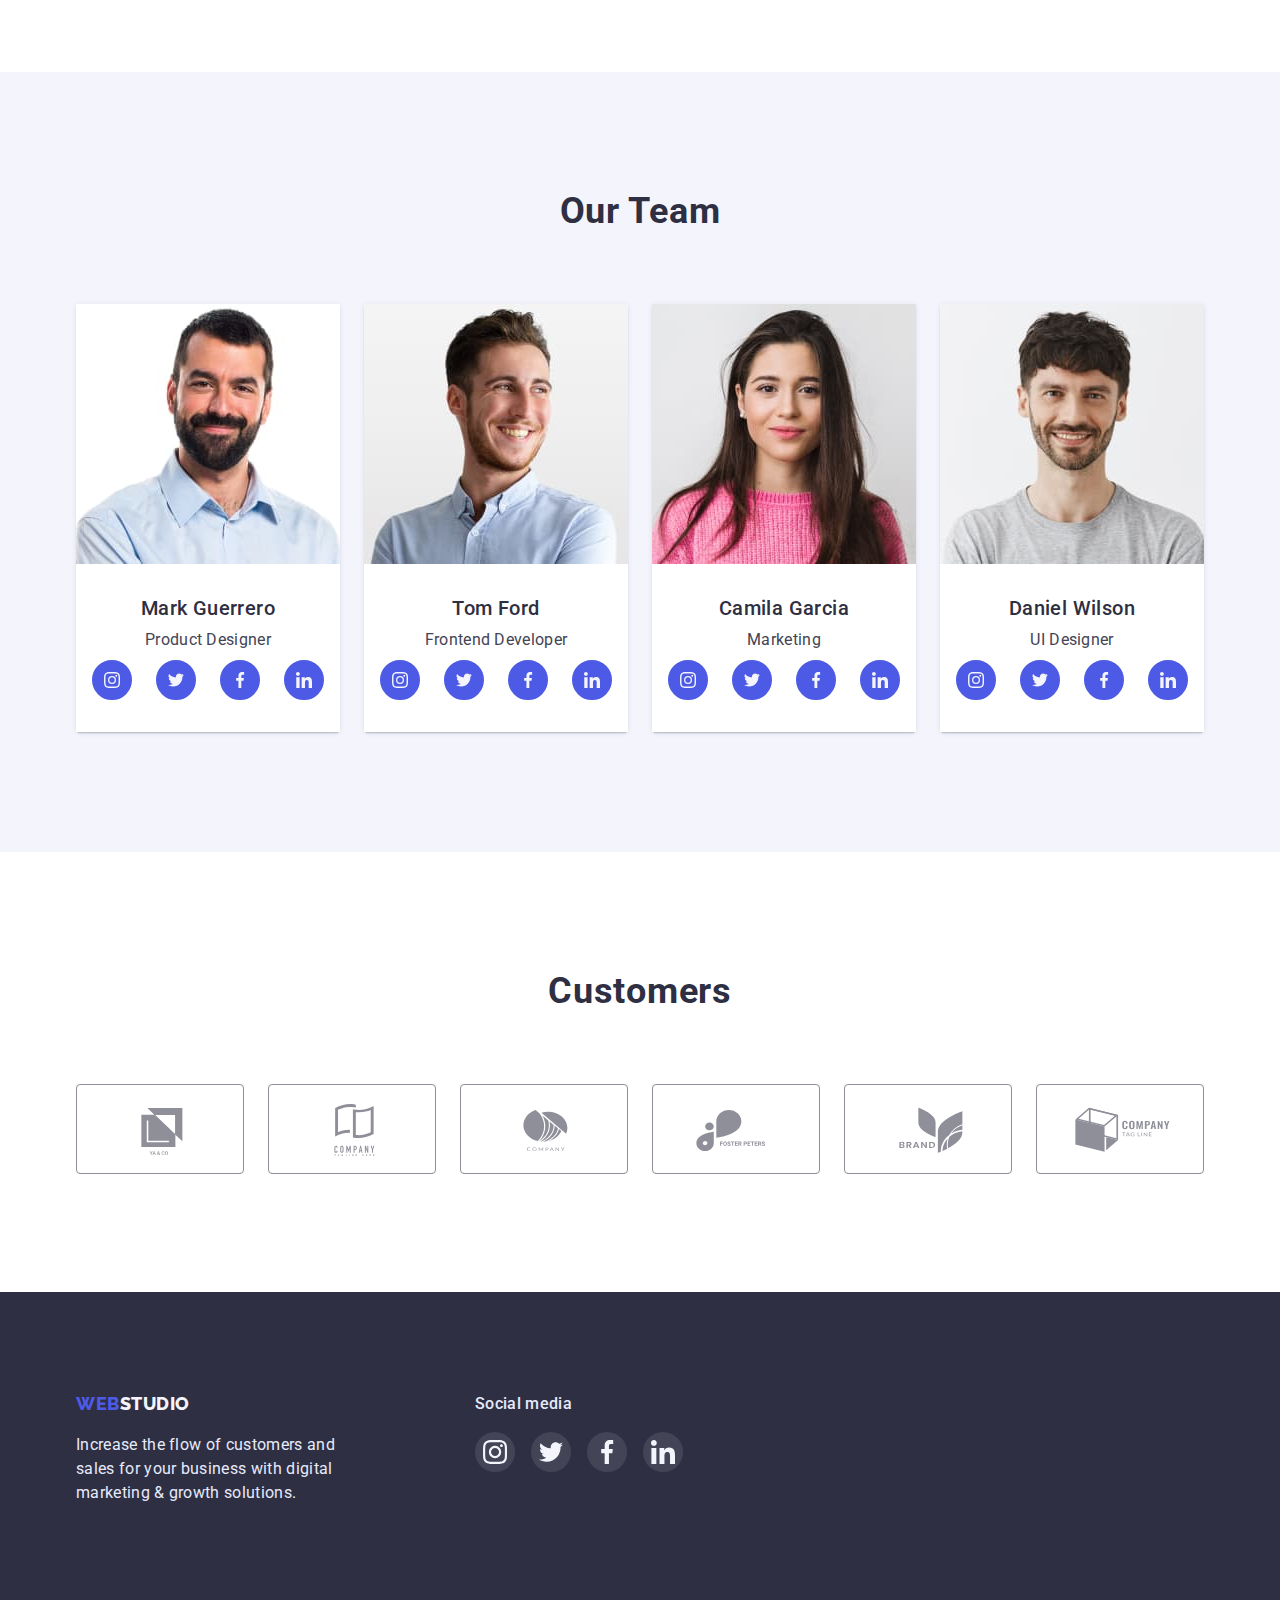
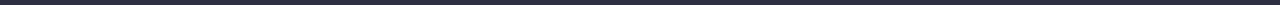
==== commit 928cd429: "Update index.html" ====
--- a/index.html
+++ b/index.html
@@ -327,32 +327,32 @@
           </p>
         </div>
 
-        <div>
+        <div class="container sec-wrapper">
           <p class="sec-footer-text">Social media</p>
           <ul class="footer-social list">
             <li class="item">
-              <svg class="footer-ico">
+              <svg class="footer-ico" tabindex="0">
                 <use
                   href="./images/symbol-defs(bigsize).svg#icon-instdark"
                 ></use>
               </svg>
             </li>
             <li class="item">
-              <svg class="footer-ico">
+              <svg class="footer-ico" tabindex="0">
                 <use
                   href="./images/symbol-defs(bigsize).svg#icon-twitdark"
                 ></use>
               </svg>
             </li>
             <li class="item">
-              <svg class="footer-ico">
+              <svg class="footer-ico" tabindex="0">
                 <use
                   href="./images/symbol-defs(bigsize).svg#icon-facedark"
                 ></use>
               </svg>
             </li>
             <li class="item">
-              <svg class="footer-ico">
+              <svg class="footer-ico" tabindex="0">
                 <use href="./images/symbol-defs(bigsize).svg#icon-indark"></use>
               </svg>
             </li>
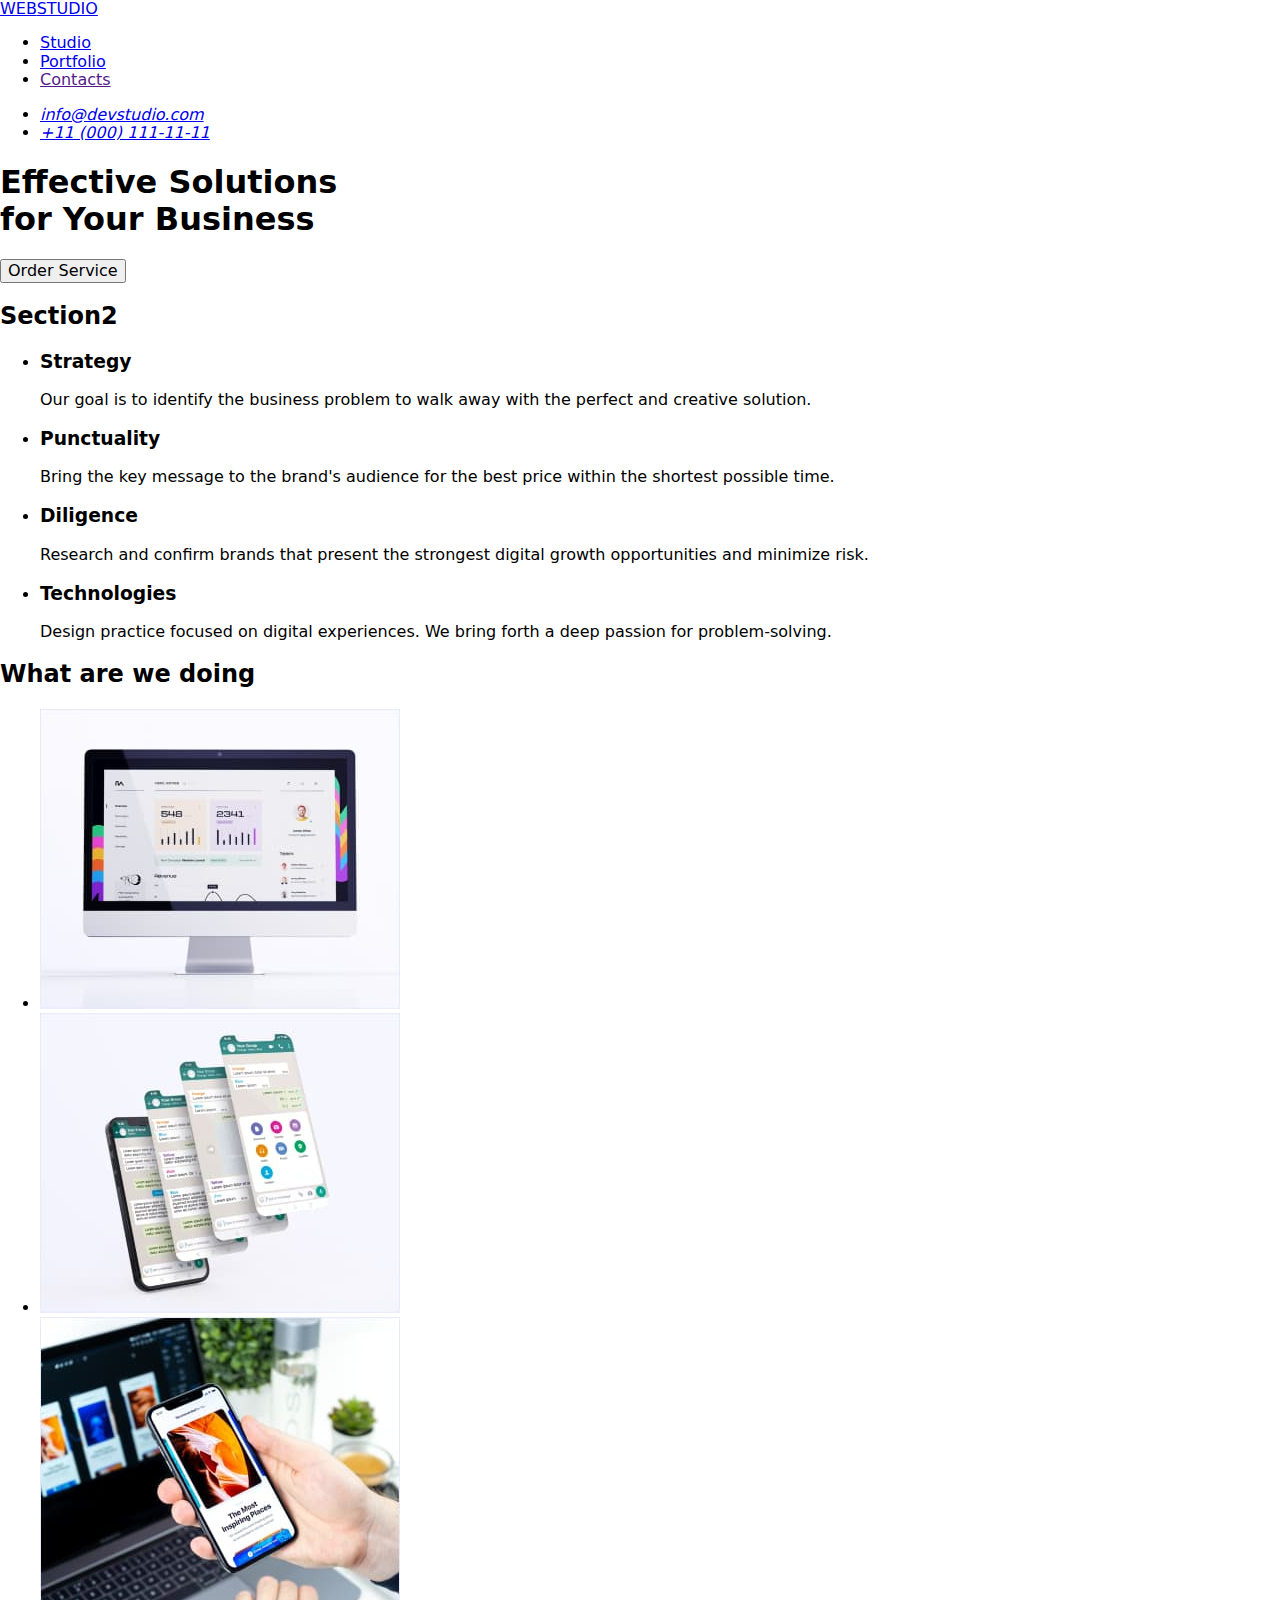
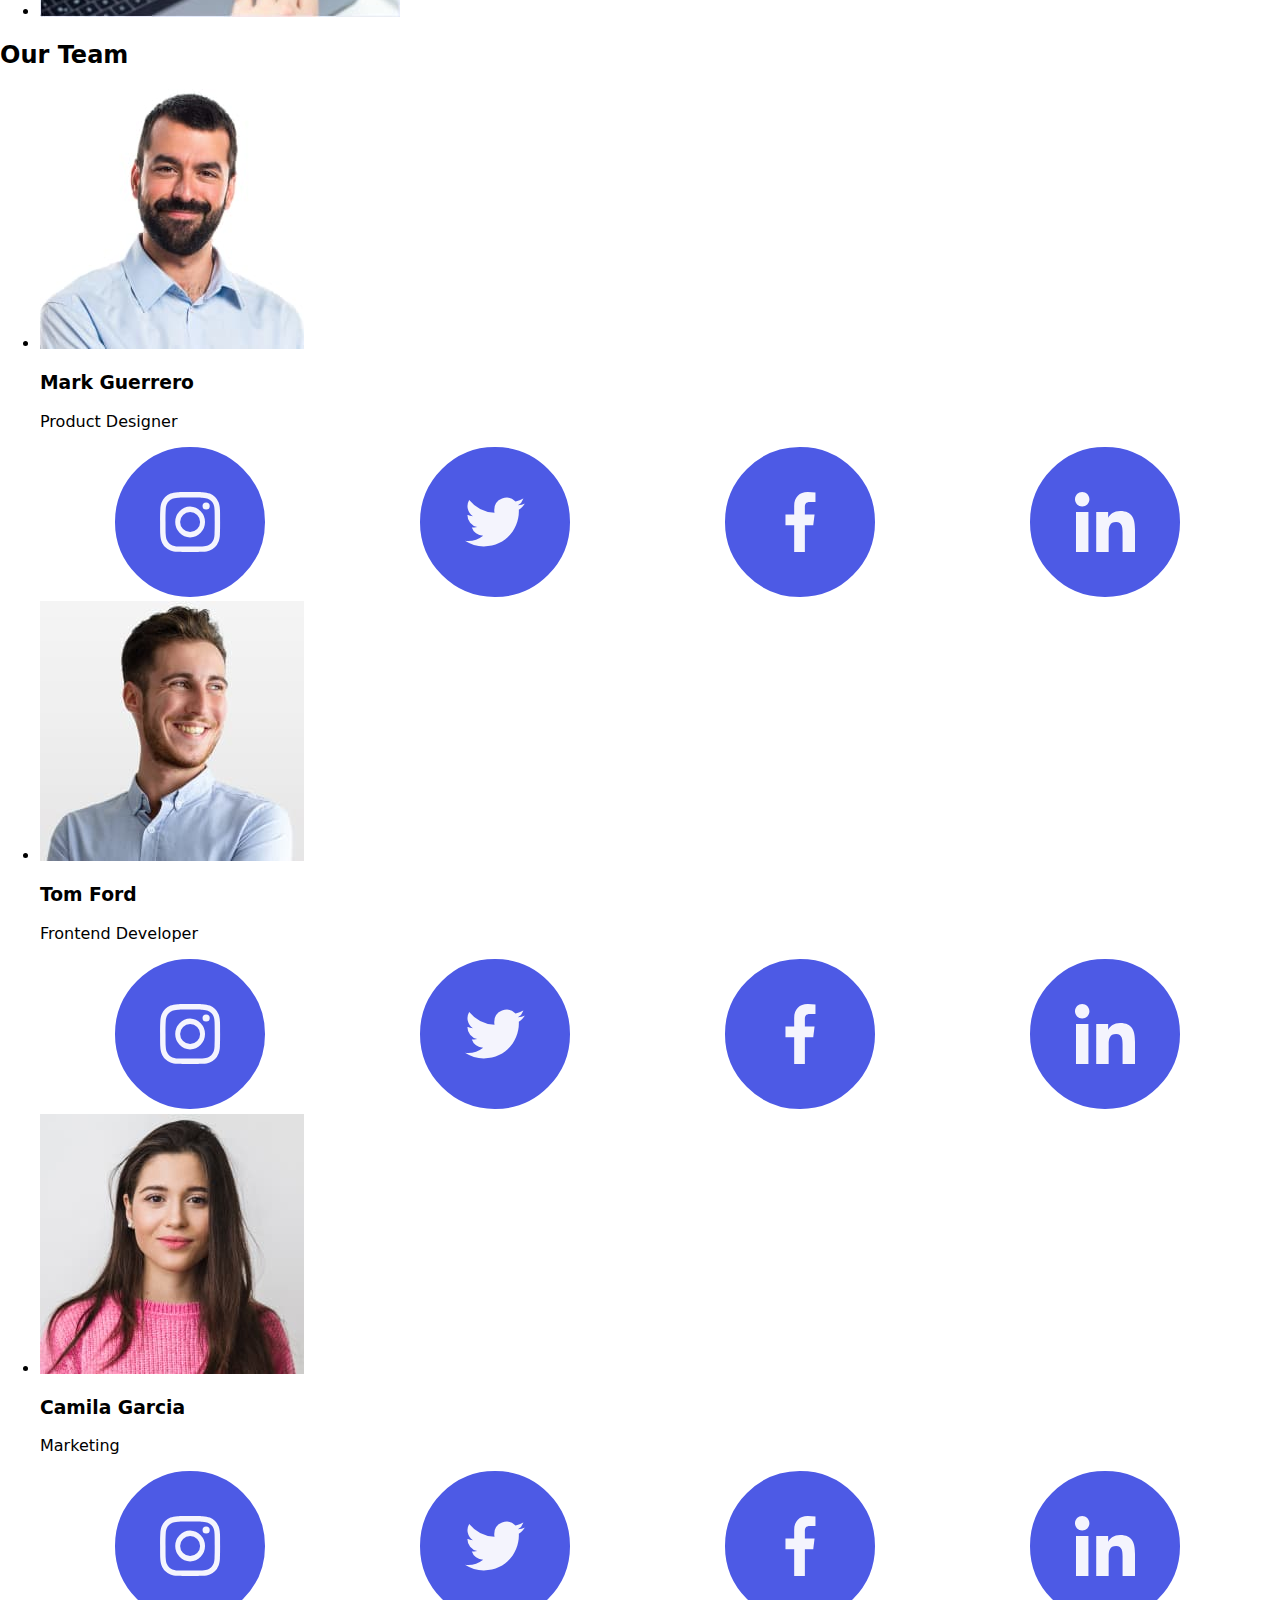
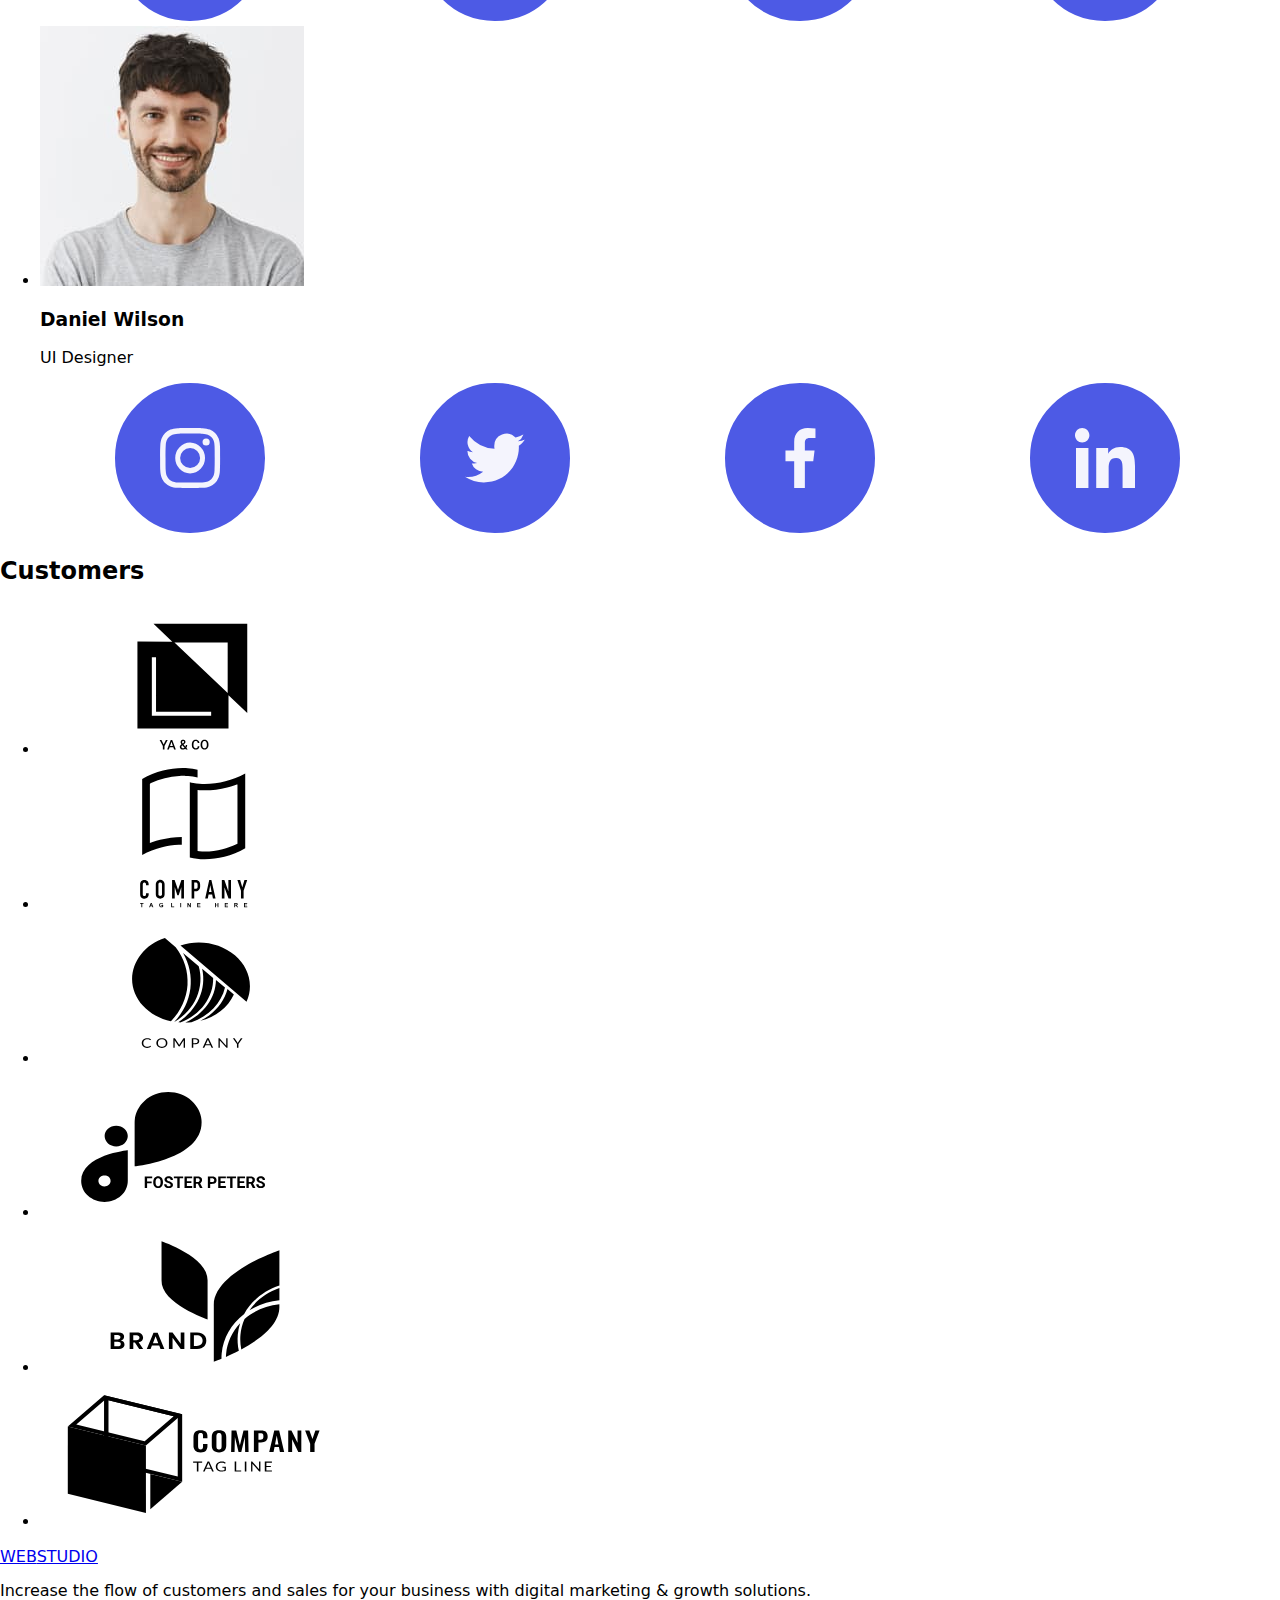
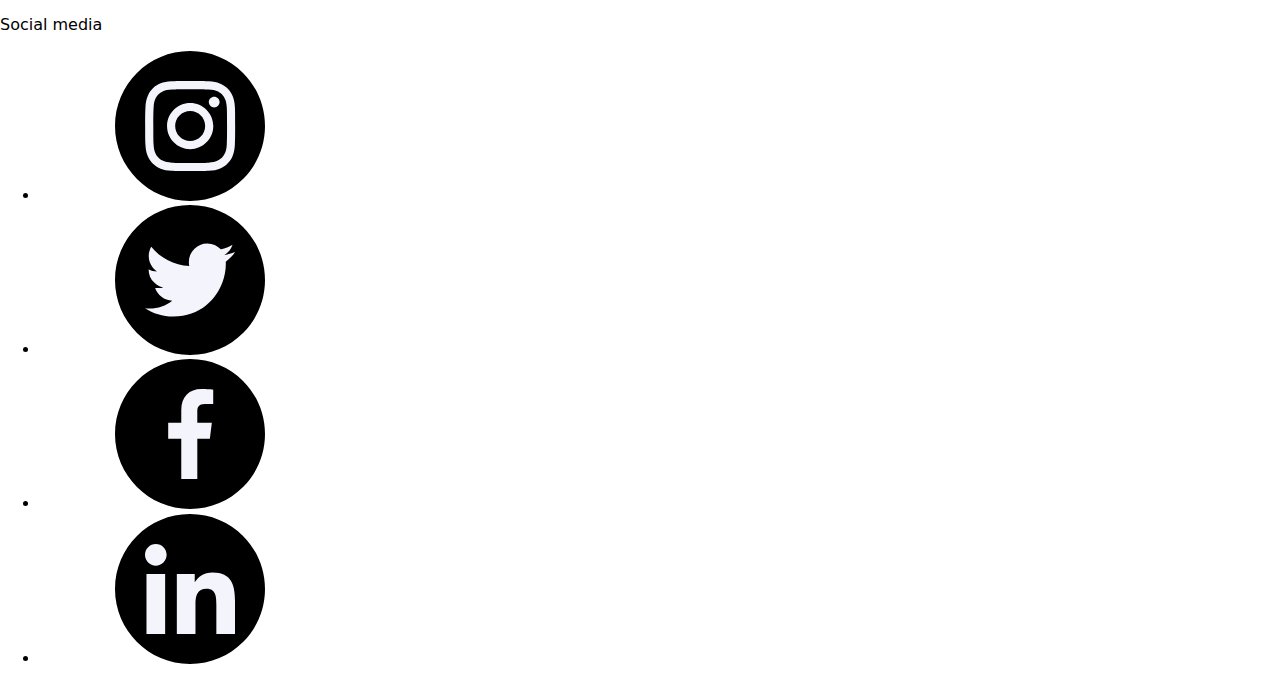
==== commit a75abe65: "Update index.html" ====
--- a/index.html
+++ b/index.html
@@ -16,7 +16,7 @@
       href="https://fonts.googleapis.com/css2?family=Raleway:wght@800&family=Roboto:wght@400;500;700;900&display=swap"
       rel="stylesheet"
     />
-    <link rel="stylesheet" href="./css/style.css" />
+    <link rel="stylesheet" href="./css/styles.css" />
   </head>
   <body class="page">
     <!-- HEADER -->
